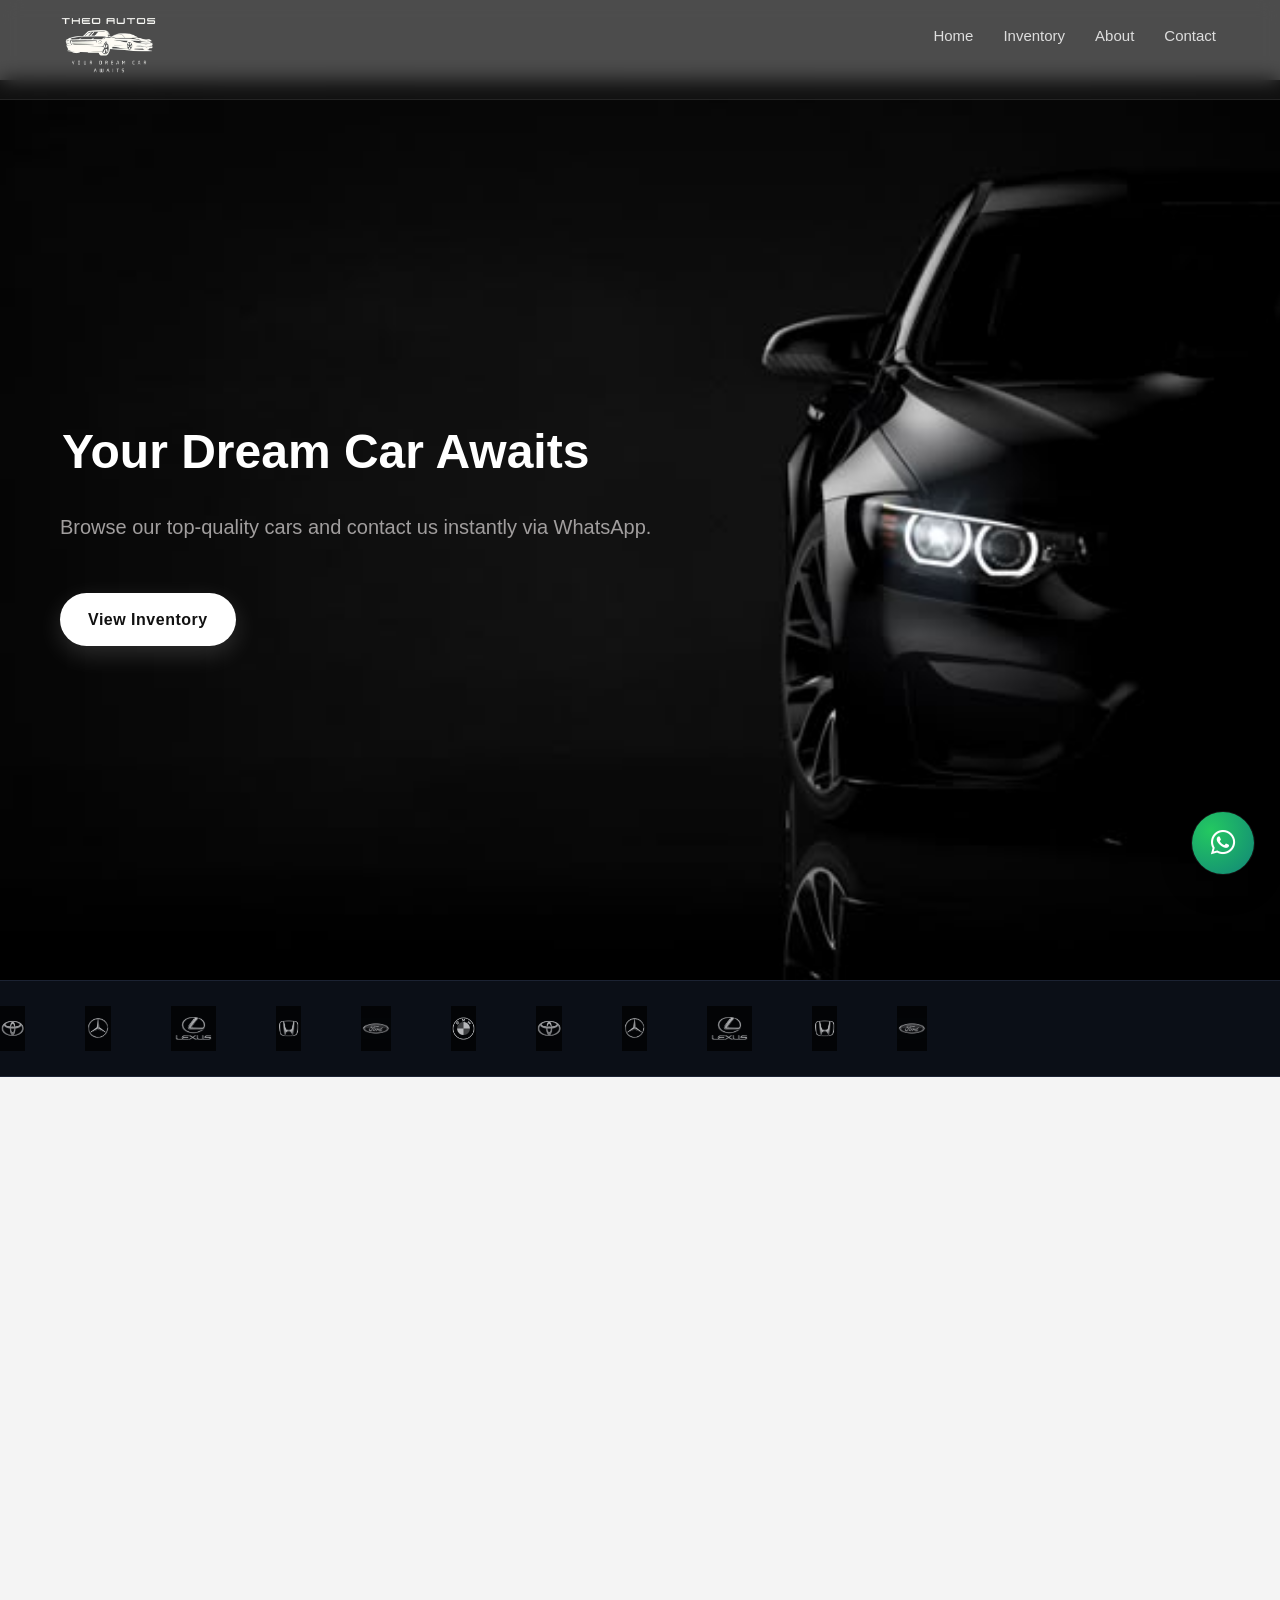
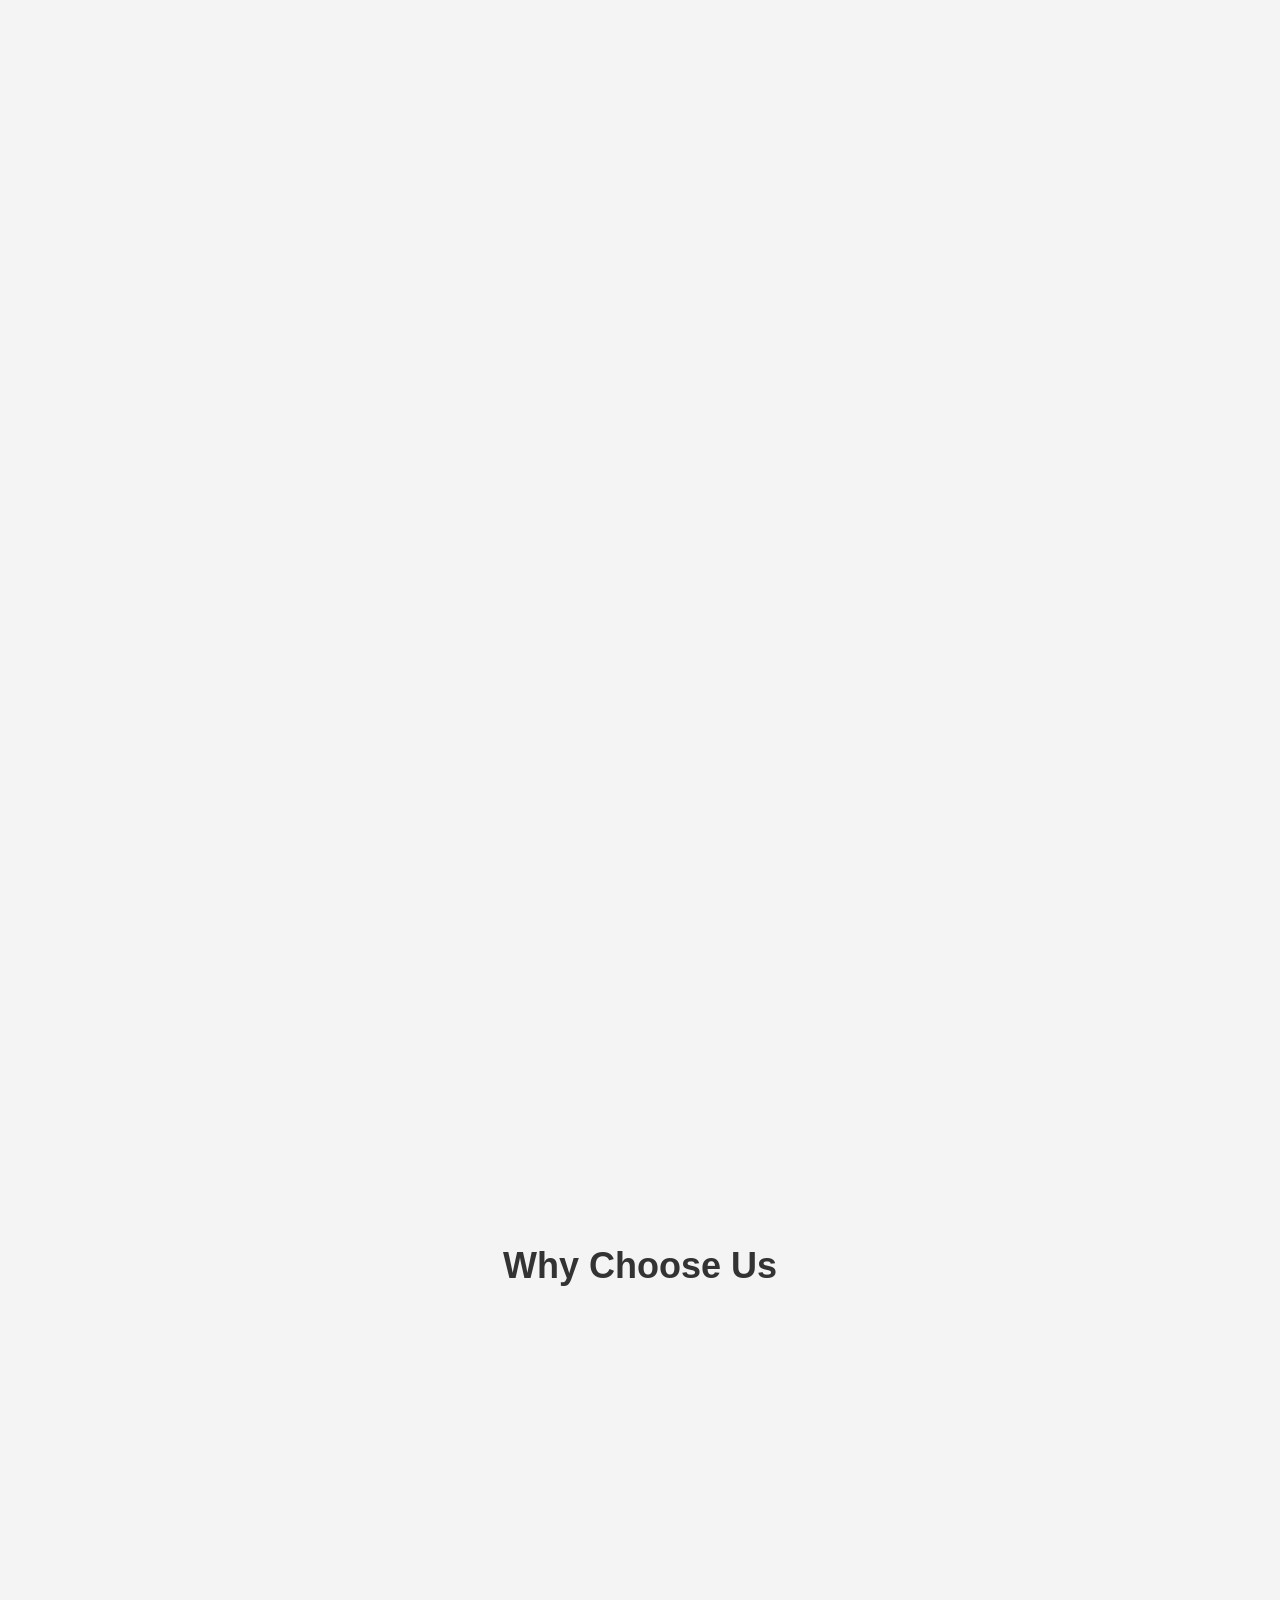
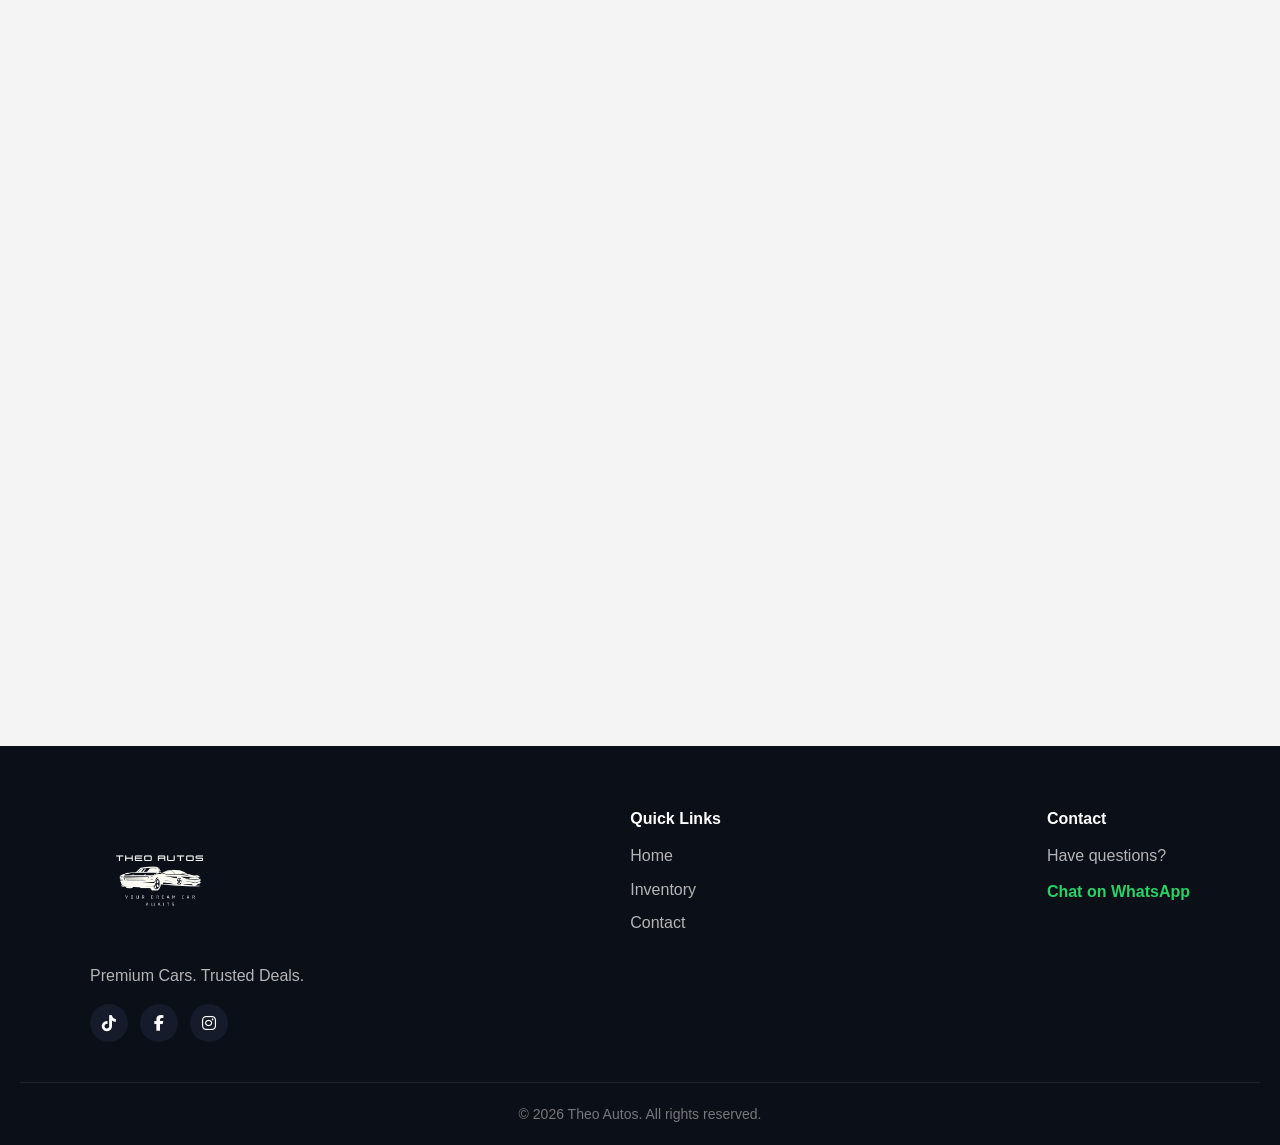
==== index.html @ 3143fc4c "Update index.html" ====
<!DOCTYPE html>
<html lang="en">
<head>
  <meta charset="UTF-8">
  <meta name="viewport" content="width=device-width, initial-scale=1.0">
  <title>Theo Autosn</title>
  <link rel="stylesheet" href="styles.css">
  <link rel="stylesheet" href="https://cdnjs.cloudflare.com/ajax/libs/font-awesome/6.5.0/css/all.min.css">
</head>
<body>

  <!-- HEADER / NAV -->
  <header>
  <div class="container-header">
    <h1><img src="images/logo.png" alt="">
    </h1>
    <nav>
      <ul class="nav-links">
        <li><a href="#hero">Home</a></li>
        <li><a href="#inventory">Inventory</a></li>
        <li><a href="#about">About</a></li>
        <li><a href="#contact">Contact</a></li>
      </ul>
      <div class="hamburger" onclick="toggleMenu()">
        <span></span>
        <span></span>
        <span></span>
      </div>
    </nav>
  </div>
</header>

  <!-- HERO -->
  <section id="hero" class="hero">
    <div class="hero-content">
      <h2>Your Dream Car Awaits</h2>
      <p>Browse our top-quality cars and contact us instantly via WhatsApp.</p>
      <a href="#inventory" class="btn-primary">View Inventory</a>
    </div>
  </section>
  <!-- CAR BRANDS SCROLL -->
<div class="brand-marquee">

  <div class="brand-track">

    <img src="images/toyota.png" alt="Toyota">
    <img src="images/mercedes.png" alt="Mercedes">
    <img src="images/lexus.png" alt="Lexus">
    <img src="images/honda.png" alt="Honda">
    <img src="images/ford.png" alt="Ford">
    <img src="images/bmw.png" alt="Bmw">

    <!-- duplicate for seamless loop -->
    <img src="images/toyota.png" alt="Toyota">
    <img src="images/mercedes.png" alt="Mercedes">
    <img src="images/lexus.png" alt="Lexus">
    <img src="images/honda.png" alt="Honda">
    <img src="images/ford.png" alt="Ford">

  </div>

</div>

 <section id="how-it-works" class="reveal">
  <div class="how-wrapper">
    <h2>How It Works</h2>
    <p class="subtitle">Simple. Fast. Transparent.</p>

    <div class="steps reveal">

      <div class="step">
        <div class="step-icon">
          <i class="fas fa-car"></i>
        </div>

        <div class="step-content">
          <span class="step-number">01</span>
          <h3>Browse Cars</h3>
          <p>Explore our curated selection of verified vehicles.</p>
        </div>
      </div>

      <div class="step">
        <div class="step-icon">
          <i class="fas fa-sliders-h"></i>
        </div>

        <div class="step-content">
          <span class="step-number">02</span>
          <h3>Choose Your Car</h3>
          <p>Filter by price and find the perfect match for you.</p>
        </div>
      </div>

      <div class="step">
        <div class="step-icon">
          <i class="fas fa-comments"></i>
        </div>

        <div class="step-content">
          <span class="step-number">03</span>
          <h3>Contact Instantly</h3>
          <p>Reach out directly via WhatsApp and secure your deal.</p>
        </div>
      </div>

    </div>
  </div>
</section>

  <!-- INVENTORY / CAR LIST -->
 <section id="inventory" class="reveal">

  <h2 class="filter-title">Available Vehicles</h2>

  <!-- CONTROL PANEL (SEARCH + FILTER TOGETHER) -->
 <div class="control-bar">

  <!-- SEARCH -->
  <div class="control-item search">
    <i class="fa-solid fa-magnifying-glass"></i>

    <input 
      type="text" 
      id="searchInput" 
      placeholder="Search brand or mode"
      oninput="searchCars()"
    />

    <button onclick="searchCars()">Search</button>
  </div>

  <!-- PRICE FILTER -->
  <div class="control-item filter">
    <input type="number" id="min" placeholder="Min Price">
    <input type="number" id="max" placeholder="Max Price">

    <button onclick="filterCars()">Filter</button>
  </div>

</div>

  <div id="results"></div>

  <div class="container" id="cars"></div>

</section>

  <section id="booking" class="reveal">
  <h2>Book A Car</h2>

  <form id="booking-form">
    <input type="text" id="name" placeholder="Your Name" required>
    <input type="tel" id="phone" placeholder="Phone Number" required>

    <textarea id="message" placeholder="Extra Message (optional)"></textarea>

    <button type="submit">Send via WhatsApp</button>
  </form>
</section>

  <section id="testimonials" class="reveal">
  <h2>What Our Customers Say</h2>
  <div class="testimonial-container">
    <div class="testimonial reveal">
      <img src="images/man.jfif.png" alt="John Doe" class="testimonial-img">
      <h4>John Doe</h4>
      <p class="review">Amazing service! Bought my dream car here and the process was smooth.</p>
      <p class="stars">⭐⭐⭐⭐⭐</p>
    </div>

    <div class="testimonial">
      <img src="images/man.png" alt="Jane Smith" class="testimonial-img">
      <h4>Jane Smith</h4>
      <p class="review">Highly recommended! Friendly staff and great prices.</p>
      <p class="stars">⭐⭐⭐⭐⭐</p>
    </div>

    <div class="testimonial">
      <img src="images/person3.jpg" alt="Mike Johnson" class="testimonial-img">
      <h4>Mike Johnson</h4>
      <p class="review">The team helped me find exactly what I wanted. Excellent experience!</p>
      <p class="stars">⭐⭐⭐⭐⭐</p>
    </div>
  </div>
</section>

<section id="faq" class="faq-section reveal" >

  <div class="faq-header">
    <h2>Frequently Asked Questions</h2>
    <p>Everything you need to know before buying your car</p>
  </div>

  <div class="faq-container reveal">

    <div class="faq-item">
      <button class="faq-question">
        Are your cars fully inspected before sale?
        <span>+</span>
      </button>
      <div class="faq-answer">
        Yes. Every vehicle goes through a full mechanical and safety inspection before being listed for sale.
      </div>
    </div>

    <div class="faq-item">
      <button class="faq-question">
        Do you offer payment plans or financing?
        <span>+</span>
      </button>
      <div class="faq-answer">
        Yes, flexible payment options are available depending on the vehicle and buyer eligibility.
      </div>
    </div>

    <div class="faq-item">
      <button class="faq-question">
        Can I inspect or test drive a car before buying?
        <span>+</span>
      </button>
      <div class="faq-answer">
        Absolutely. We encourage in-person inspection and test drives before any purchase decision.
      </div>
    </div>

    <div class="faq-item">
      <button class="faq-question">
        Do you handle paperwork and registration?
        <span>+</span>
      </button>
      <div class="faq-answer">
        Yes, we assist with full documentation, ownership transfer, and registration processes.
      </div>
    </div>

    <div class="faq-item">
      <button class="faq-question">
        How do I reserve a car?
        <span>+</span>
      </button>
      <div class="faq-answer">
        You can reserve a vehicle by contacting us directly via WhatsApp or visiting the showroom.
      </div>
    </div>

  </div>

</section>

<section id="about" class="about reveal">
  <div class="about-container">

    <!-- MEDIA -->
    <div class="about-media">
      <video controls poster="images/dealership-cover.jpg">
        <source src="https://res.cloudinary.com/du6e7pzwg/video/upload/v1776125613/WhatsApp_Video_2026-04-13_at_5.06.04_PM_i68llm.mp4" type="video/mp4">
      </video>
    </div>

    <!-- CONTENT -->
    <div class="about-content">
      <h2>About Our Dealership</h2>

      <p>
        We specialize in providing high-quality, verified vehicles at competitive prices. Every car in our inventory is carefully inspected for performance, reliability, and value.
      </p>

      <p>
        Our goal is simple — connect you with your ideal car quickly and transparently, with direct communication via WhatsApp for a smooth buying experience.
      </p>

      <a href="#inventory" class="btn-primary2">Browse Cars</a>
    </div>

  </div>
</section>

  <!-- ABOUT / FEATURES -->
  <section>
  <h2>Why Choose Us</h2>

  <div class="features reveal">

    <div class="feature">
      <img src="images/top quality car.png" alt="Top Quality Cars">
      <h3>Top Quality Cars</h3>
      <p>We provide well-maintained, certified vehicles ready to drive.</p>
    </div>

    <div class="feature">
      <img src="images/easy to contact.png" alt="Easy Contact via WhatsApp">
      <h3>Easy Contact</h3>
      <p>Instantly contact us through WhatsApp to book or inquire.</p>
    </div>

    <div class="feature">
      <img src="images/trusted service.png" alt="Trusted Car Dealer">
      <h3>Trusted Dealer</h3>
      <p>Our reputation speaks for itself—hundreds of happy customers.</p>
    </div>

  </div>
</section>

<!-- LOCATION -->
<section id="location" class="location-section reveal">

  <div class="location-header">
    <h2>Our Location</h2>
    <p>Visit our showroom or connect with us online</p>
  </div>

  <div class="location-grid">

    <!-- TEXT INFO -->
    <div class="location-info">
      <h3>Theo Autos Showroom</h3>
      <p>We are open for inspections, test drives, and direct deals.</p>

      <div class="location-details">
        <p><strong>Address:</strong> Your full business address here</p>
        <p><strong>Hours:</strong> Mon - Sat (9am - 6pm)</p>
        <p><strong>Phone:</strong> +1 704 261 5400</p>
      </div>

      <a href="https://wa.me/17042615400" target="_blank" class="location-btn">
        Message on WhatsApp
      </a>
    </div>

    <!-- MAP -->
    <div class="location-map">
      <iframe 
        src="https://www.google.com/maps/embed?pb=!1m18!1m12!1m3!1d..."
        loading="lazy"
        referrerpolicy="no-referrer-when-downgrade">
      </iframe>
    </div>

  </div>

</section>

  <!-- FOOTER -->
<footer id="contact">
  <div class="footer-container">

    <!-- LEFT -->
    <div class="footer-brand">
      <img src="images/logo.png" alt="Theo Autos Logo">
      <p class="tagline">Premium Cars. Trusted Deals.</p>

      <div class="socials">
        <a href="https://www.tiktok.com/@theo_autos_" target="_blank"><i class="fab fa-tiktok"></i></a>
        <a href="#" target="_blank"><i class="fab fa-facebook-f"></i></a>
        <a href="#" target="_blank"><i class="fab fa-instagram"></i></a>
      </div>
    </div>

    <!-- CENTER -->
    <div class="footer-links">
      <h4>Quick Links</h4>
      <a href="#">Home</a>
      <a href="#cars">Inventory</a>
      <a href="#contact">Contact</a>
    </div>

    <!-- RIGHT -->
    <div class="footer-contact">
      <h4>Contact</h4>
      <p>Have questions?</p>
      <a href="https://wa.me/17042615400" target="_blank">Chat on WhatsApp</a>
    </div>

  </div>

  <div class="footer-bottom">
    <p>© 2026 Theo Autos. All rights reserved.</p>
  </div>
</footer>
<a href="https://wa.me/17042615400" target="_blank" class="floating-whatsapp">
  <span class="wa-bg"></span>
  <i class="fa-brands fa-whatsapp"></i>
</a>
</body>
<div id="car-modal">
  <div class="modal-content">

    <span class="close-btn">&times;</span>
      <div class="modal-body">
        
    
    <div class="image-wrapper">
  <button class="arrow left">&#10094;</button>
  <img id="main-image" />
  <button class="arrow right">&#10095;</button>
</div>

    <div class="modal-info">
      <h2 id="modal-title"></h2>

      <p id="modal-price" class="price"></p>
     
      <div class="details">
        <p id="modal-downpayment"></p>
        <p id="modal-year"></p>
        <p id="modal-mileage">Mileage: 45,000 km</p>
        <p id="modal-fuel">Fuel: Petrol</p>
        <p id="modal-transmission">Transmission: Automatic</p>
      </div>

      <button id="whatsapp-btn">Contact Dealer</button>
    </div>

    
   </div>
  </div>
</div>
<script src="https://www.gstatic.com/firebasejs/10.12.2/firebase-app-compat.js"></script>
<script src="https://www.gstatic.com/firebasejs/10.12.2/firebase-firestore-compat.js"></script>
<script src="https://www.gstatic.com/firebasejs/10.12.2/firebase-auth-compat.js"></script>
<script src="https://www.gstatic.com/firebasejs/10.12.2/firebase-storage-compat.js"></script>

  <script src="script.js"></script>
</html>
---- styles.css ----
/* RESET */
* {
  margin: 0;
  padding: 0;
  box-sizing: border-box;
}

/* BODY */
body {
  font-family: Arial, sans-serif;
  line-height: 1.6;
  background: #f4f4f4;
  color: #333;
  padding-top: 80px;
}

html {
  overflow-x: hidden;
}

/* HEADER */
/* HEADER (FIXED + PREMIUM + RELIABLE) */
header {
  position: fixed; /* switch from sticky → reliable */
  top: 0;
  left: 0;
  width: 100%;
  z-index: 9999;
  height: 100px;
  padding: 15px 0;

  background: rgba(20, 20, 20, 0.75);
  backdrop-filter: blur(10px);
  -webkit-backdrop-filter: blur(10px);

  border-bottom: 1px solid rgba(255,255,255,0.08);
  transition: all 0.3s ease;
}

/* CONTAINER */
.container-header {
  width: 90%;
  margin: auto;
  display: flex;
  justify-content: space-between;
  align-items: center;
}

/* LOGO */
header h1 img {
  width: 150px;
 margin-top:-50px;
 margin-left: -30px;
}

/* NAV LINKS */
header nav ul {
  list-style: none;
  display: flex;
  gap: 30px;
  margin-top: -50px;
}

/* LINK STYLE */
header nav ul li a {
  position: relative;
  color: #ddd;
  text-decoration: none;
  font-weight: 500;
  font-size: 15px;
  transition: color 0.3s ease;
  
}

/* HOVER UNDERLINE EFFECT */
header nav ul li a::after {
  content: "";
  position: absolute;
  width: 0%;
  height: 2px;
  bottom: -5px;
  left: 0;
  background: #ff6600;
  transition: width 0.3s ease;
}

header nav ul li a:hover {
  color: #fff;
}

header nav ul li a:hover::after {
  width: 100%;
}

/* HAMBURGER */
.hamburger {
  display: none;
  flex-direction: column;
  cursor: pointer;
  gap: 5px;
}

.hamburger span {
  height: 3px;
  width: 25px;
  background: #fff;
  border-radius: 2px;
  transition: all 0.3s ease;
}

/* MOBILE */
@media screen and (max-width: 759px) {
  header nav ul {
    position: fixed;
    top: 0;
    right: -100%;
    width: 70%;
    height: 100vh;
    background: rgba(20,20,20,0.95);

    display: flex;
    flex-direction: column;
    align-items: center;
    justify-content: center;

    transition: right 0.3s ease;
  }


  header nav ul.active {
    right: 0;
  }

  .hamburger {
    display: flex;
    position: absolute;
    right: 20px;
    margin-top: -50px;
  }
}/* HERO */
#hero {
  background:url(images/herobg.png);
   background-position: center;
  background-size: cover;
  background-repeat: no-repeat;

  overflow: hidden;
  width: 100%;
  min-height: 100vh; /* full viewport height */
  display: flex;
  align-items: center; /* vertically center content */
  justify-content: left; /* horizontally center content */
  text-align: left;
  margin: 0; /* remove any default margin */
  padding: 0; /* remove padding */
  box-sizing: border-box;
}

#hero h2 {
  font-size: 48px;
  margin-bottom: 20px;
  color: #fff;
  
}

#hero p {
  font-size: 20px;
  margin-bottom: 30px;
    color: #a19e9e;
    margin-left: 60px;
    
}

.btn-primary {
  display: inline-block;
  background: #fff;
  color: #111;

  padding: 14px 28px;
  border-radius: 50px;

  text-decoration: none;
  font-weight: 600;
  font-size: 16px;
  letter-spacing: 0.5px;
    margin-left: 60px;
    margin-top: 20px;
  border: none;
  cursor: pointer;

  transition: all 0.3s ease;
  box-shadow: 0 8px 25px rgba(255,255,255,0.15);
}
.btn-primary:hover {
  background: #f1f1f1;
  transform: translateY(-3px);
  box-shadow: 0 12px 30px rgba(203, 202, 202, 0.811);
}


/* HERO MOBILE */
@media screen and (max-width: 759px) {
    
     #hero {
    min-height: 75vh; /* not full screen */
    height: auto;

    padding: 80px 20px 40px; /* breathing space */
    
    align-items: center;
    justify-content: center;
    text-align: center;
  }

    #hero h2 {
        font-size: 32px;
    }

    #hero p {
        font-size: 16px;
        margin-left: 0px;
    }

    .btn-primary {
        padding: 10px 20px;
        font-size: 16px;
        margin: 0;
    }
}

/* INITIAL STATE */
#hero h2,
#hero p,
.btn-primary {
  opacity: 0;
  transform: translateY(40px);
}

/* ANIMATIONS */
#hero h2 {
  animation: fadeUp 0.8s ease forwards;
}

#hero p {
  animation: fadeUp 0.8s ease forwards;
  animation-delay: 0.3s;
}

.btn-primary {
  animation: fadeUp 0.8s ease forwards;
  animation-delay: 0.6s;
}

/* KEYFRAME */
@keyframes fadeUp {
  to {
    opacity: 1;
    transform: translateY(0);
  }
}

#hero {
  animation: heroZoom 12s ease-in-out infinite alternate;
}

/* BRAND MARQUEE WRAPPER */
.brand-marquee {
  width: 100%;
  overflow: hidden;
  background: #0b0f17;
  padding: 25px 0;
  border-top: 1px solid #1c2333;
  border-bottom: 1px solid #1c2333;
}

/* MOVING TRACK */
.brand-track {
  display: flex;
  align-items: center;
  gap: 60px;
  width: max-content;
  animation: scrollBrands 18s linear infinite;
}

/* LOGOS */
.brand-track img {
  height: 45px;
  opacity: 0.7;
  filter: grayscale(100%);
  transition: 0.3s ease;
}

.brand-track img:hover {
  opacity: 1;
  filter: grayscale(0%);
  transform: scale(1.1);
}

/* ANIMATION */
@keyframes scrollBrands {
  0% {
    transform: translateX(0);
  }
  100% {
    transform: translateX(-50%);
  }
}

/* MOBILE */
@media (max-width: 768px) {
  .brand-track {
    gap: 40px;
    animation-duration: 12s;
  }

  .brand-track img {
    height: 35px;
  }
}

/* SECTIONS */
section {
  padding: 60px 20px;
  width: 90%;
  margin: auto;
}

section h2 {
  text-align: center;
  margin-bottom: 40px;
  font-size: 36px;
}

/* HOW IT WORKS */

#how-it-works {

  color: #000000;
  padding: 100px 0;
  text-align: center;
}

.how-wrapper {
  width: 90%;
  margin: auto;
}

#how-it-works h2 {
  font-size: 36px;
  margin-bottom: 10px;
}

.subtitle {
  color: #696969;
  margin-bottom: 50px;
  font-size: 16px;
}

.steps {
  display: flex;
  justify-content: center;
  gap: 30px;
  flex-wrap: wrap;
}

.step {
  background: #09d0a5;
  padding: 30px 20px;
  border-radius: 12px;
  width: 260px;

  border: 1px solid rgba(255,255,255,0.05);
  transition: all 0.3s ease;
}

.step:hover {
  transform: translateY(-8px);
  box-shadow: 0 15px 30px rgba(0,0,0,0.6);
}

.step-number {
  font-size: 22px;
  font-weight: bold;
  color: #000000;

  margin-bottom: 15px;
  background: #fff;
  padding: 10px 16px;
  border-radius: 50px;
  display: inline-block;
  opacity: 1;
}

.step h3 {
  font-size: 18px;
  margin-bottom: 10px;
  color: #fff;
  opacity: 50;
}

.step p {
  font-size: 14px;
  color: #f4f1f1;
}
/* ICON */
.step-icon {
  width: 80px;
  height: 0px;

  display: flex;
  align-items: center;
  justify-content: center;

  border-radius: 50%;
  background: rgba(255,255,255,0.05);

  margin-bottom: 20px;

  font-size: 22px;
  color: #fff;

  border: 1px solid rgba(255,255,255,0.08);
  transition: all 0.3s ease;
}

@media screen and (max-width: 759px) {
  .steps {
    flex-direction: column;
    align-items: center;
  }

  .step {
    width: 90%;
  }
}

.steps::before {
  content: "";
  position: absolute;
  top: 50%;
  left: 10%;
  right: 10%;
  height: 1px;
  background: rgba(255,255,255,0.05);
  z-index: 0;
}
/* INVENTORY */
#inventory {
  padding: 60px 20px;
}

/* TITLE */
.filter-title {
  text-align: center;
  margin-bottom: 25px;
  font-size: 28px;
  color: #090909;
}

/* CONTROL WRAPPER */
.control-bar {
  display: flex;
  justify-content: space-between;
  align-items: center;
  gap: 15px;

  flex-wrap: wrap; /* 🔥 THIS is the missing piece */

  max-width: 950px;
  margin: 0 auto 40px;

  background: linear-gradient(145deg, #494848, #343434);
  border: 1px solid #1c2333;
  border-radius: 16px;

  padding: 12px;
  box-shadow: 0 15px 40px rgba(0,0,0,0.35);
}

/* shared control block */
.control-item {
  display: flex;
  align-items: center;
  gap: 10px;
  flex: 1;
  min-width: 0;
}

/* SEARCH SECTION */
.control-item.search {
  flex: 2;
  padding-right: 10px;
  border-right: 1px solid #1c2333;
}

.control-item.search i {
  color: #fffdfd;
  font-size: 16px;
}

/* INPUTS */
.control-item input {
  flex: 1;
  background: transparent;
  border: none;
  outline: none;
  color: #fff;
  padding: 10px;
}

/* BUTTONS */
.control-item button {
  background: #00b792;
  border: none;
  color: #fff;
  padding: 10px 14px;
  border-radius: 10px;
  cursor: pointer;
  font-weight: bold;
  transition: 0.3s ease;
}

.control-item button:hover {
  transform: translateY(-2px);
  background: #ffffff;
  color: #000;
}

/* FILTER SECTION */
.control-item.filter {
  justify-content: flex-end;
  flex-wrap: wrap;
  gap: 10px;
}

.control-item.filter input{
  flex: 1 1 120px;
}

.control-item.filter input{
  flex: 1 1 100%;
}
/* FOCUS STATE (premium touch) */
.control-bar:focus-within {
  box-shadow: 0 0 0 3px rgba(37, 211, 102, 0.15),
              0 15px 40px rgba(0,0,0,0.35);
  border-color: #25d366;
}

/* MOBILE */
@media (max-width: 768px) {
  .control-bar {
    flex-direction: column;
    align-items: stretch;
  }

  .control-item.search {
    flex-direction: column; /* 🔥 STACK elements */
    align-items: stretch;
    gap: 10px;

    border-right: none;
    border-bottom: 1px solid #1c2333;
    padding-bottom: 10px;
  }

  .control-item.search input {
    width: 100%;
  }

  .control-item.search button {
    width: 100%; /* 🔥 stops overflow completely */
  }

  .control-item.filter {
    justify-content: stretch;
  }

  .control-item.filter input {
    width: 100%;
  }
}

.container {
  display: flex;
  flex-wrap: wrap;
  gap: 20px;
  justify-content: center;
}

#cars {
  display: grid;
  grid-template-columns: repeat(auto-fit, minmax(280px, 1fr));
  gap: 30px;
  padding: 40px 20px;
}

.car {
  background: rgba(255, 255, 255, 0.05);
  border-radius: 16px;
  overflow: hidden;
  backdrop-filter: blur(10px);
  border: 1px solid rgba(255,255,255,0.1);
  transition: all 0.4s ease;
  cursor: pointer;
  position: relative;
}

.car:hover {
  transform: translateY(-10px) scale(1.02);
  box-shadow: 0 20px 40px rgba(0,0,0,0.4);
}

.car img {
  width: 100%;
  height: 200px;
  object-fit: cover;
  transition: transform 0.4s ease;
}

.car:hover img {
  transform: scale(1.1);
}

.car-content {
  padding: 20px;
}

.car h3 {
  font-size: 1.2em;
  margin-bottom: 5px;
  color: #fa0404;
}

.car p {
  margin: 5px 0;
  color: #000000;
  font-size: 0.9em;
}

.car .price {
  margin-top: 10px;
  font-size: 1.3em;
  font-weight: bold;
  color: #07ffcd;
}

.car::after {
  content: "View Details";
  position: absolute;
  bottom: 15px;
  right: 20px;
  font-size: 0.8em;
  color: #00b792;
  opacity: 1;
  transition: 0.3s;
}

.car:hover::after {
  opacity: 1;
}
@media screen and (max-width: 759px) {
    .container {
        flex-direction: column;
        align-items: center;
    }

    .car {
        width: 90%;
    }

    .car img {
        width: 100%;
        height: auto;
    }

    .filters input {
        width: 80px;
        margin-bottom: 10px;
    }

    .filters button {
        width: 100%;
        margin-top: 10px;
    }
}

/* FEATURES */
#about {
  padding: 60px 20px;
  text-align: center;
  background: #f8f9fb;
}

#about h2 {
  font-size: 2rem;
  margin-bottom: 40px;
}

.features {
  display: flex;
  flex-wrap: wrap;
  justify-content: center;
  gap: 25px;
}

.feature {
  background: #fff;
  width: 280px;
  border-radius: 12px;
  overflow: hidden;
  border: 1px solid #e5e5e5;
  box-shadow: 0 6px 18px rgba(0,0,0,0.06);
  transition: transform 0.2s ease;
}

.feature:hover {
  transform: translateY(-5px);
}

.feature img {
  width: 100%;
  height: 180px;
  object-fit: cover;
}

.feature h3 {
  margin: 15px 0 10px;
  font-size: 1.2rem;
}

.feature p {
  padding: 0 15px 20px;
  font-size: 0.95rem;
  color: #555;
}

@media screen and (max-width: 759px) {
  .features {
    flex-direction: column;
    align-items: center;
  }

  .feature {
    width: 90%;
  }
}
/* FOOTER */
footer {
  background: #0b0f17;
  color: #ffffff;
  padding: 60px 20px 20px;
  font-family: Arial, sans-serif;
}

.footer-container {
  display: flex;
  justify-content: space-between;
  gap: 40px;
  max-width: 1100px;
  margin: auto;
  flex-wrap: wrap;
}

/* BRAND */
.footer-brand img {
  width: 140px;
  margin-bottom: 10px;
}

.footer-brand .tagline {
  color: #b5b5b5;
  margin-bottom: 15px;
}

/* SOCIALS */
.socials {
  display: flex;
  gap: 12px;
  margin-top: 10px;
}

.socials a {
  width: 38px;
  height: 38px;
  display: flex;
  align-items: center;
  justify-content: center;
  border-radius: 50%;
  background: #151b2a;
  color: #ffffff;
  transition: 0.3s ease;
  text-decoration: none;
}

.socials a:hover {
  background: #ffffff;
  color: #0b0f17;
  transform: translateY(-3px);
}

/* LINKS */
.footer-links h4,
.footer-contact h4 {
  margin-bottom: 12px;
  font-size: 16px;
  color: #ffffff;
}

.footer-links a {
  display: block;
  margin-bottom: 8px;
  color: #b5b5b5;
  text-decoration: none;
  transition: 0.3s;
}

.footer-links a:hover {
  color: #ffffff;
  padding-left: 5px;
}

/* CONTACT */
.footer-contact p {
  color: #b5b5b5;
}

.footer-contact a {
  display: inline-block;
  margin-top: 10px;
  color: #25d366;
  text-decoration: none;
  font-weight: bold;
}

/* BOTTOM */
.footer-bottom {
  text-align: center;
  margin-top: 40px;
  padding-top: 20px;
  border-top: 1px solid #1c2333;
  color: #777;
  font-size: 14px;
}

/* RESPONSIVE */
@media (max-width: 768px) {
  .footer-container {
    flex-direction: column;
    text-align: center;
  }

  .socials {
    justify-content: center;
  }
}

.location-section {
  padding: 80px 20px;
  background: #f5f6f7;
  color: #141414;
}

.location-header {
  text-align: center;
  margin-bottom: 40px;
}

.location-header h2 {
  font-size: 32px;
  margin-bottom: 10px;
}

.location-header p {
  color: #2d2d2d;
}

.location-grid {
  display: grid;
  grid-template-columns: 1fr 1fr;
  gap: 40px;
  max-width: 1100px;
  margin: auto;
  align-items: center;
}

/* INFO BOX */
.location-info h3 {
  font-size: 22px;
  margin-bottom: 10px;
}

.location-details p {
  color: #b5b5b5;
  margin: 8px 0;
}

.location-btn {
  display: inline-block;
  margin-top: 20px;
  padding: 12px 18px;
  background: #25d366;
  color: #fff;
  text-decoration: none;
  border-radius: 8px;
  font-weight: bold;
  transition: 0.3s ease;
}

.location-btn:hover {
  transform: translateY(-3px);
}

/* MAP */
.location-map {
  width: 100%;
  height: 350px;
  border-radius: 14px;
  overflow: hidden;
  border: 1px solid #1c2333;
  box-shadow: 0 10px 30px rgba(0,0,0,0.4);
}

.location-map iframe {
  width: 100%;
  height: 100%;
  border: 0;
}

/* MOBILE */
@media (max-width: 768px) {
  .location-grid {
    grid-template-columns: 1fr;
    text-align: center;
  }

  .location-btn {
    width: 100%;
  }

  .location-map {
    height: 250px;
  }
}

/* MODAL BACKDROP */
#car-modal {
  position: fixed;
  top: 0;
  left: 0;
  width: 100%;
  height: 100%;

  padding: 0px;              /* 🔥 prevents edge bleeding */

  background: rgba(0,0,0,0.8);
  display: none;
  justify-content: center;
  align-items: center;
  overflow-y: auto;
  z-index: 99999;
}

#car-modal.show {
  display: flex;
}

.modal-content {
  background: #111;
  color: #fff;
  border-radius: 12px;

  width: 100%;
  max-width: 900px;

  max-height: 90vh;          /* 🔥 NEVER exceed screen */
  display: flex;
  flex-direction: column;
  box-sizing: border-box;
  overflow-y: auto;          /* 🔥 SCROLL INSIDE MODAL */
  padding:20px;
  position: relative;
}
.modal-content img {
  width: 100%;
  
  max-height: 400px;         /* 🔥 LIMIT it */
  height: auto;
  object-fit: contain;
  border-radius: 8px;
}

.modal-info {
  padding: 20px 0 0 0;
  overflow-y: auto;
}

.modal-info h2 {
  margin-bottom: 5px;
}

body.no-scroll{
  overflow: hidden;
}

.modal-info .price {
  font-size: 1.4em;
  font-weight: bold;
  color: #00ffcc;
  margin-bottom: 15px;
}

.details {
  display: grid;
  grid-template-columns: repeat(2, 1fr);
  gap: 10px;
  font-size: 0.9em;
  color: #ccc;
  margin-bottom: 20px;
}

#whatsapp-btn {
  width: 100%;
  padding: 12px;
  background: #00ffcc;
  border: none;
  border-radius: 6px;
  font-weight: bold;
  cursor: pointer;
  transition: 0.3s;
}

#whatsapp-btn:hover {
  background: #00ccaa;
}

.close-btn {
  position: absolute;
  top: 10px;
  right: 15px;
  font-size: 25px;
  cursor: pointer;
  z-index: 1000;
}

@media screen and (min-width: 1024px) {
  .modal-body {
    display: flex;
    gap: 20px;
    align-items: stretch;
    
  }

  .modal-body img {
    width: 50%;
    height: auto;
    max-height: none;
    object-fit: contain;   /* full image */
    background: #000;      /* clean look */
  }

  .modal-info {
    width: 50%;
    padding: 20px;
    overflow-y: auto;      /* scroll only info if needed */
  }
}

@keyframes fadeIn {
  from { opacity: 0; transform: scale(0.95); }
  to { opacity: 1; transform: scale(1); }
}
/* MOBILE */
@media screen and (max-width: 759px) {
  .modal-body {
    flex-direction: column;
  }
  .modal-content{
    max-height: 95vh;
  }
}

@media screen and (min-width: 1024px) {

  /* LOCK IMAGE AREA */
  .image-wrapper {
    position: relative;
    width: 55%;
    height: 450px;
    overflow: hidden;
    border-radius: 12px;
  }

  .image-wrapper img {
    width: 100%;
    height: 100%;
    object-fit: cover;
  }

  /* FORCE ARROWS INSIDE IMAGE */
  .arrow {
    width: 45px;
    height: 45px;

    background: rgba(0,0,0,0.6);
    color: #fff;
    border: none;

    border-radius: 50%;
    display: flex;
    align-items: center;
    justify-content: center;

    cursor: pointer;
    transition: 0.3s;
  }

  .arrow.left {
    left: 15px;
  }

  .arrow.right {
    right: 15px;
  }

  .arrow:hover {
    background: rgba(0,0,0,0.9);
  }
}

.image-wrapper {
  position: relative;
  width: 100%;
  height: 100%;
}

.arrow {
  position: absolute;
  top: 50%;
  transform: translateY(-50%);
  
  background: rgba(0,0,0,0.3);
  color: #fff;
  border: none;
  
  font-size: 24px;
  padding: 10px 15px;
  cursor: pointer;
  
  border-radius: 50%;
  transition: 0.3s;
}

.arrow:hover {
  background: rgba(0,0,0,0.9);
}

.arrow.left {
  left: 10px;
}

.arrow.right {
  right: 10px;
}

#testimonials {
    padding: 60px 20px;
    background: #f9f9f9;
    text-align: center;
  }

  #testimonials h2 {
    font-size: 2em;
    margin-bottom: 40px;
  }

  .testimonial-container {
    display: flex;
    gap: 20px;
    flex-wrap: wrap;
    justify-content: center;
  }

  .testimonial {
    background: #fff;
    border-radius: 12px;
    padding: 25px;
    width: 300px;
    box-shadow: 0 5px 15px rgba(0,0,0,0.1);
    transition: transform 0.3s ease, box-shadow 0.3s ease;
  }

  .testimonial:hover {
    transform: translateY(-5px);
    box-shadow: 0 10px 20px rgba(0,0,0,0.2);
  }

  .testimonial-img {
    width: 80px;
    height: 80px;
    border-radius: 50%;
    object-fit: cover;
    margin-bottom: 15px;
  }

  .testimonial h4 {
    margin: 10px 0 5px;
    font-size: 1.2em;
    color: #333;
  }

  .testimonial .review {
    font-size: 0.95em;
    color: #555;
    margin-bottom: 10px;
  }

  .testimonial .stars {
    color: gold;
    font-size: 18px;
  }

  @media(max-width: 950px) {
    .testimonial-container {
      justify-content: center;
    }
  }

  @media(max-width: 650px) {
    .testimonial {
      width: 90%;
    }
  }
.about {
  padding: 90px 20px;
  background: #111;
  color: #fff;
}

/* layout */
.about-container {
  max-width: 1200px;
  margin: auto;

  display: flex;
  gap: 50px;
  align-items: center;
  justify-content: space-between;
}

/* media side */
.about-media {
  flex: 1;
}

.about-media video,
.about-media img {
  width: 100%;
  height: auto;
  border-radius: 16px;
  display: block;
  object-fit: cover;
  box-shadow: 0 10px 30px rgba(0,0,0,0.4);
}

/* content side */
.about-content {
  flex: 1;
}

.about-content h2 {
  font-size: 42px;
  margin-bottom: 20px;
  color: #070707;
}

.about-content p {
  color: #464545;
  margin-bottom: 18px;
  line-height: 1.7;
  font-size: 16px;
}

/* button */
.btn-primary2 {
  display: inline-block;
  background: #0a0a0a;
  color: #ffffff;

  padding: 14px 26px;
  border-radius: 50px;

  text-decoration: none;
  font-weight: 600;
  font-size: 15px;

  transition: all 0.3s ease;
  box-shadow: 0 8px 25px rgba(255,255,255,0.15);
}

.btn-primary2:hover {
  background: #eaeaea;
  transform: translateY(-3px);
  box-shadow: 0 12px 30px rgba(255,255,255,0.2);
}

@media screen and (max-width: 768px) {
  .about-container {
    flex-direction: column;
    gap: 30px;
    text-align: center;
  }

  .about-content h2 {
    font-size: 32px;
  }

  .about-content p {
    font-size: 15px;
  }

  .btn-primary2 {
    width: 100%;
    text-align: center;
  }
}

/*booking section*/
#booking {
  padding: 80px 20px;
 background: linear-gradient(145deg, #848282, #080808);
  color: #fff;
  text-align: center;
}

#booking h2 {
  font-size: 32px;
  margin-bottom: 30px;
  color: #fff;
}

/* FORM CONTAINER */
#booking-form {
  max-width: 500px;
  margin: auto;
  background: rgba(255,255,255,0.05);
  padding: 30px;
  border-radius: 16px;
  backdrop-filter: blur(10px);
  border: 1px solid rgba(255,255,255,0.08);
  box-shadow: 0 10px 30px rgba(0,0,0,0.4);

  display: flex;
  flex-direction: column;
  gap: 15px;
}

/* INPUTS */
#booking-form input,
#booking-form textarea {
  width: 100%;
  padding: 14px 15px;
  border-radius: 10px;
  border: 1px solid rgba(255,255,255,0.1);
  background: rgba(255,255,255,0.07);
  color: #fff;
  font-size: 15px;
  outline: none;
  transition: 0.3s ease;
}

#booking-form input::placeholder,
#booking-form textarea::placeholder {
  color: rgba(255,255,255,0.5);
}

#booking-form input:focus,
#booking-form textarea:focus {
  border-color: #00ffcc;
  box-shadow: 0 0 10px rgba(0,255,204,0.3);
}

/* TEXTAREA */
#booking-form textarea {
  min-height: 120px;
  resize: none;
}

/* BUTTON */
#booking-form button {
  padding: 14px;
  border: none;
  border-radius: 10px;
  background: linear-gradient(135deg, #00ffcc, #00b894);
  color: #000;
  font-weight: bold;
  cursor: pointer;
  transition: 0.3s ease;
  font-size: 16px;
}

#booking-form button:hover {
  transform: translateY(-2px);
  box-shadow: 0 10px 20px rgba(0,255,204,0.25);
}

/* MOBILE */
@media (max-width: 768px) {
  #booking-form {
    padding: 20px;
  }
}

.faq-section {
  background: #dcdcdc;
  color: #000000;
  padding: 80px 20px;
}

.faq-header {
  text-align: center;
  margin-bottom: 40px;
}

.faq-header h2 {
  font-size: 32px;
  margin-bottom: 10px;
}

.faq-header p {
  color: #1f201f;
}

/* container */
.faq-container {
  max-width: 900px;
  margin: auto;
}

/* item */
.faq-item {
   background: linear-gradient(145deg, #848282, #080808);
  border: 1px solid #1c2333;
  border-radius: 12px;
  margin-bottom: 15px;
  overflow: hidden;
  transition: 0.3s ease;
}

/* question */
.faq-question {
  width: 100%;
  padding: 18px 20px;
  background: none;
  border: none;
  color: #ffffff;
  text-align: left;
  font-size: 16px;
  cursor: pointer;
  display: flex;
  justify-content: space-between;
  align-items: center;
}

.faq-question span {
  font-size: 20px;
  color: #25d366;
  transition: 0.3s;
}

/* answer */
.faq-answer {
  max-height: 0;
  overflow: hidden;
  padding: 0 20px;
  color: #c1c0c0;
  transition: all 0.3s ease;
}

/* active state */
.faq-item.active .faq-answer {
  max-height: 200px;
  padding: 0 20px 18px;
}

.faq-item.active .faq-question span {
  transform: rotate(45deg);
}

/*floating whatsapp*/
/* WRAPPER */
.floating-whatsapp {
  position: fixed;
  right: 25px;
  bottom: 25px;

  width: 64px;
  height: 64px;

  display: flex;
  align-items: center;
  justify-content: center;

  border-radius: 50%;
  text-decoration: none;

  z-index: 9999;

  backdrop-filter: blur(10px);
  -webkit-backdrop-filter: blur(10px);

  border: 1px solid rgba(255,255,255,0.08);

  box-shadow:
    0 10px 30px rgba(0,0,0,0.4),
    inset 0 0 10px rgba(255,255,255,0.05);

  overflow: hidden;

  transition: all 0.35s ease;
}

/* INNER GLOW LAYER */
.floating-whatsapp .wa-bg {
  position: absolute;
  inset: 0;

  background: radial-gradient(circle at 30% 30%, #25d366, #128c7e);

  opacity: 0.95;
  transition: 0.4s ease;
}

/* ICON */
.floating-whatsapp i {
  position: relative;
  color: #fff;
  font-size: 28px;
  z-index: 2;
}

/* HOVER EFFECT */
.floating-whatsapp:hover {
  transform: translateY(-6px) scale(1.08);

  box-shadow:
    0 20px 50px rgba(0,0,0,0.5),
    0 0 25px rgba(37, 211, 102, 0.4);
}

/* HOVER GLOW SHIFT */
.floating-whatsapp:hover .wa-bg {
  background: radial-gradient(circle at 70% 70%, #25d366, #0f6d5e);
}

/* SUBTLE BREATHING EFFECT (NOT CHEAP PULSE) */
.floating-whatsapp {
  animation: breathe 4s ease-in-out infinite;
}

@keyframes breathe {
  0%, 100% {
    transform: scale(1);
  }
  50% {
    transform: scale(1.04);
  }
}

/* MOBILE */
@media (max-width: 768px) {
  .floating-whatsapp {
    width: 58px;
    height: 58px;
    right: 15px;
    bottom: 15px;
  }

  .floating-whatsapp i {
    font-size: 24px;
  }
}

/* BASE STATE (hidden before scroll) */
.reveal {
  opacity: 0;
  transform: translateY(60px);
  transition: all 0.8s ease;
}

/* WHEN VISIBLE */
.reveal.active {
  opacity: 1;
  transform: translateY(0);
}

/* OPTIONAL: STAGGER EFFECT FOR CARDS */
.reveal:nth-child(1) { transition-delay: 0.1s; }
.reveal:nth-child(2) { transition-delay: 0.2s; }
.reveal:nth-child(3) { transition-delay: 0.3s; }
.reveal:nth-child(4) { transition-delay: 0.4s; }
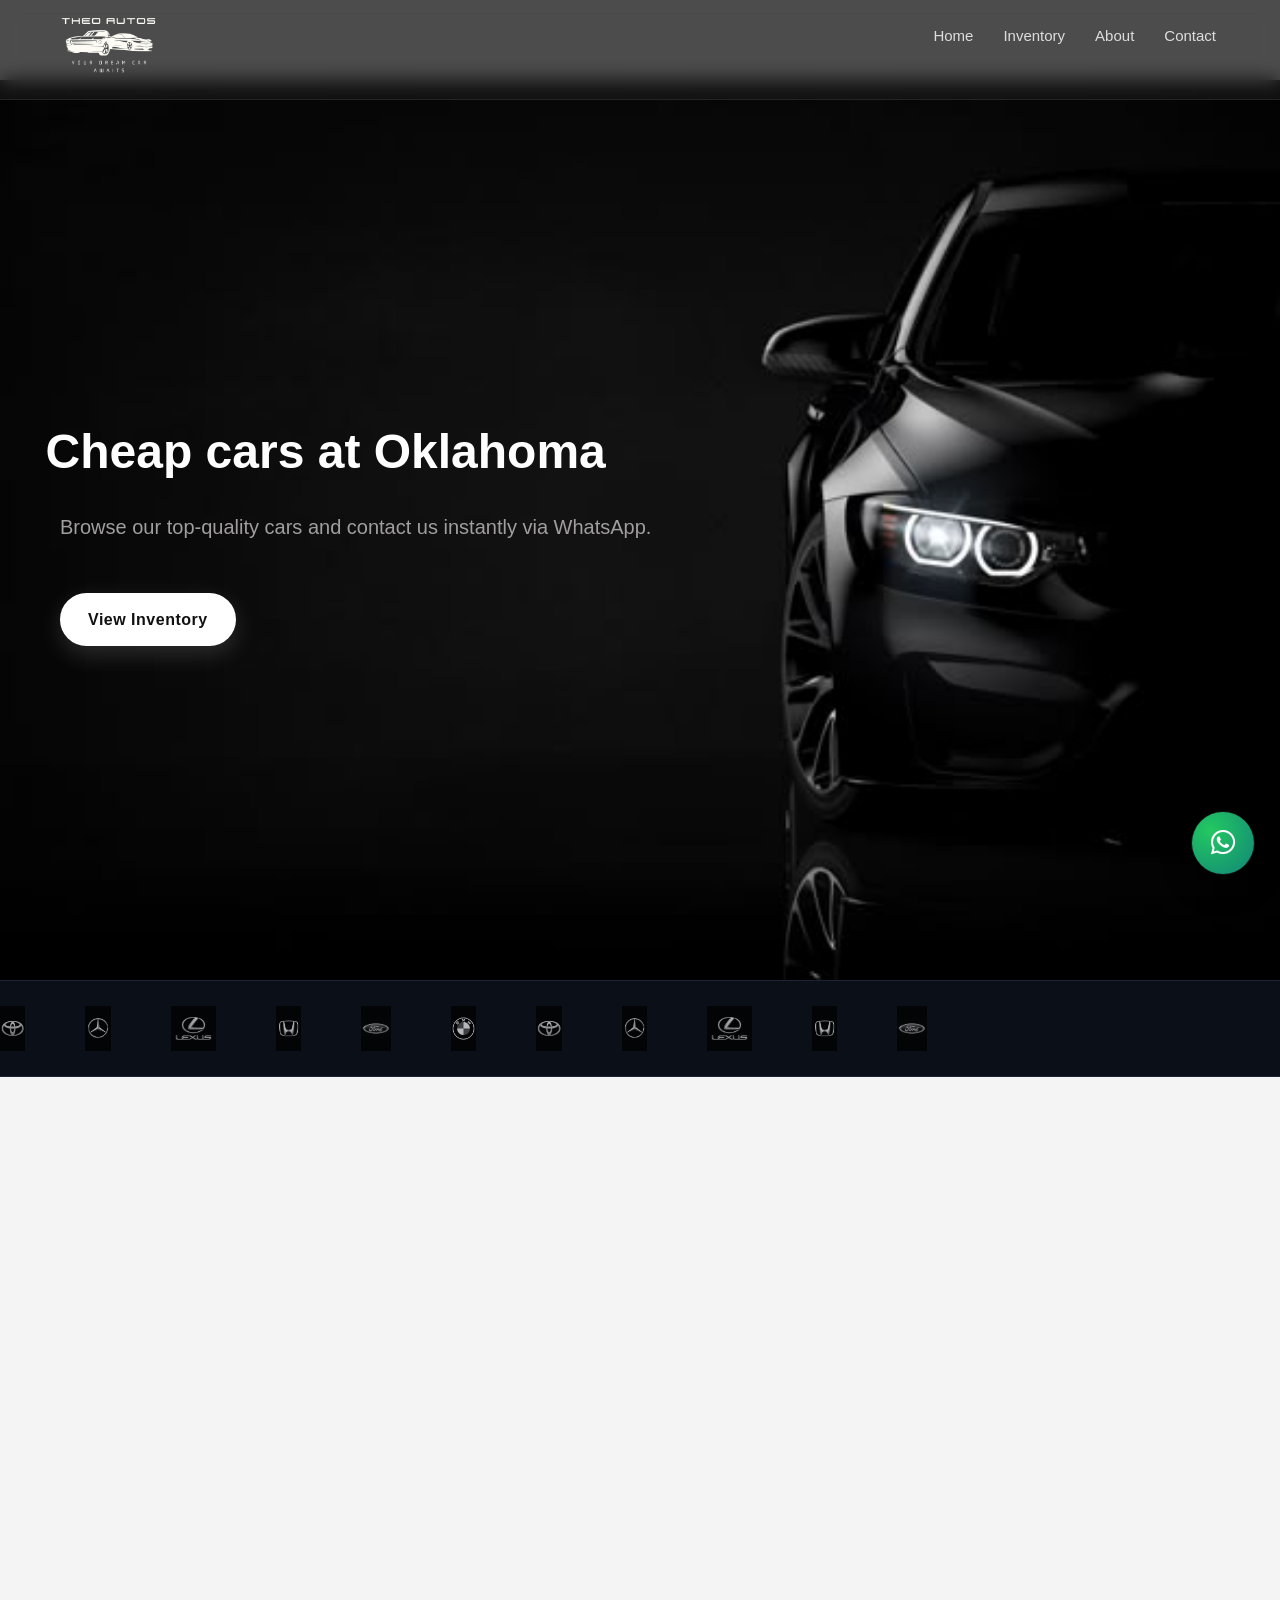
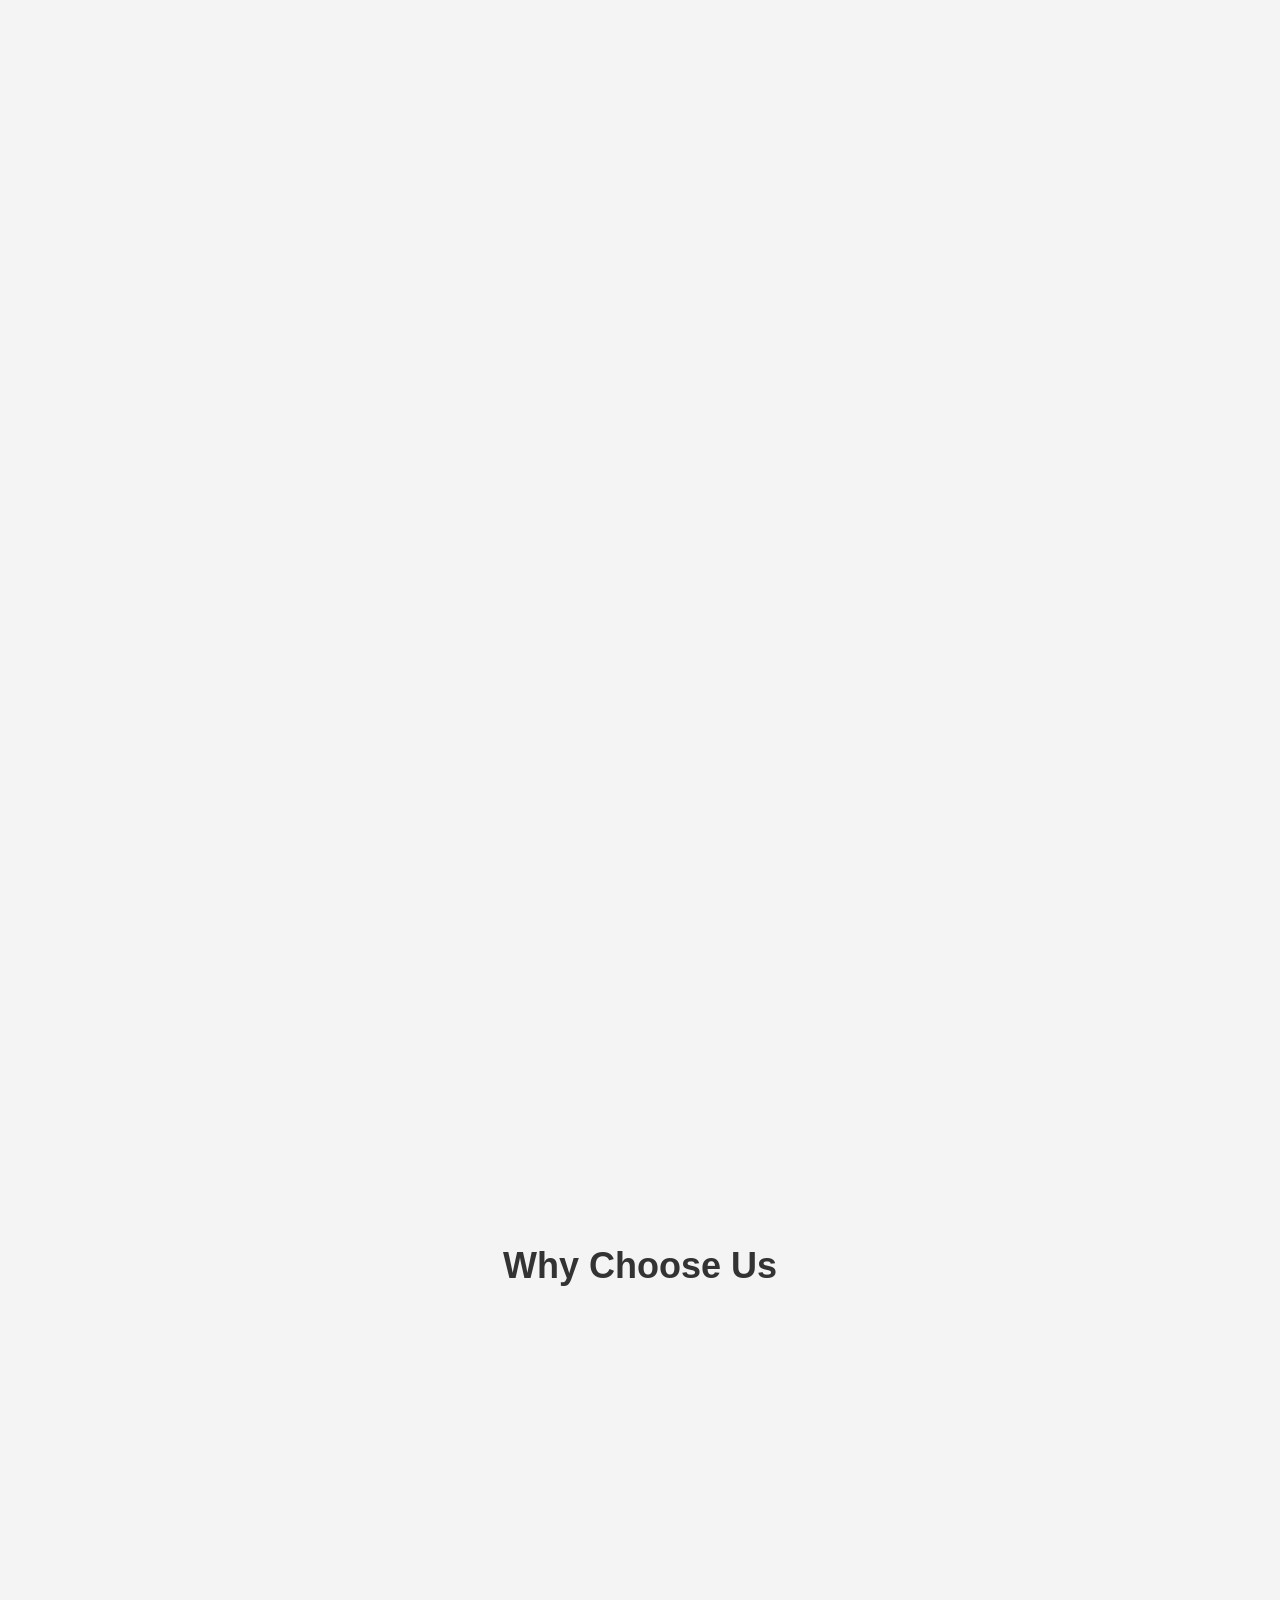
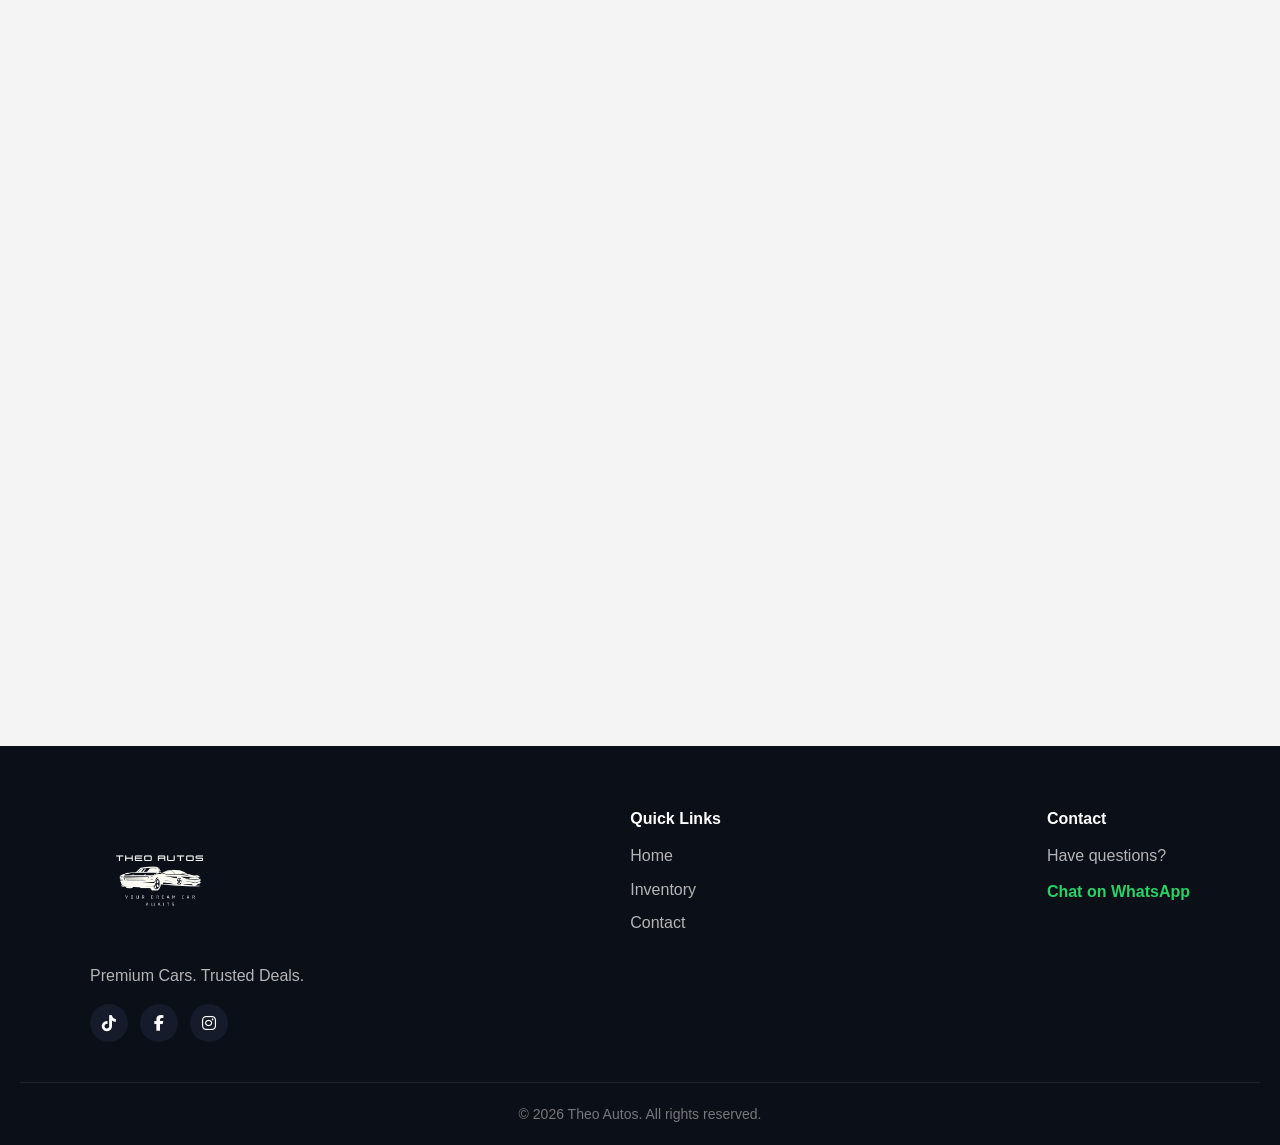
==== commit b4ff69db: "Update index.html" ====
--- a/index.html
+++ b/index.html
@@ -6,6 +6,7 @@
   <title>Theo Autosn</title>
   <link rel="stylesheet" href="styles.css">
   <link rel="stylesheet" href="https://cdnjs.cloudflare.com/ajax/libs/font-awesome/6.5.0/css/all.min.css">
+  <link href="https://fonts.googleapis.com/css2?family=Poppins:wght@300;400;600;700&display=swap" rel="stylesheet">
 </head>
 <body>
 
@@ -33,7 +34,7 @@
   <!-- HERO -->
   <section id="hero" class="hero">
     <div class="hero-content">
-      <h2>Your Dream Car Awaits</h2>
+      <h2>Cheap cars at Oklahoma</h2>
       <p>Browse our top-quality cars and contact us instantly via WhatsApp.</p>
       <a href="#inventory" class="btn-primary">View Inventory</a>
     </div>
@@ -61,55 +62,7 @@
 
 </div>
 
- <section id="how-it-works" class="reveal">
-  <div class="how-wrapper">
-    <h2>How It Works</h2>
-    <p class="subtitle">Simple. Fast. Transparent.</p>
-
-    <div class="steps reveal">
-
-      <div class="step">
-        <div class="step-icon">
-          <i class="fas fa-car"></i>
-        </div>
-
-        <div class="step-content">
-          <span class="step-number">01</span>
-          <h3>Browse Cars</h3>
-          <p>Explore our curated selection of verified vehicles.</p>
-        </div>
-      </div>
-
-      <div class="step">
-        <div class="step-icon">
-          <i class="fas fa-sliders-h"></i>
-        </div>
-
-        <div class="step-content">
-          <span class="step-number">02</span>
-          <h3>Choose Your Car</h3>
-          <p>Filter by price and find the perfect match for you.</p>
-        </div>
-      </div>
-
-      <div class="step">
-        <div class="step-icon">
-          <i class="fas fa-comments"></i>
-        </div>
-
-        <div class="step-content">
-          <span class="step-number">03</span>
-          <h3>Contact Instantly</h3>
-          <p>Reach out directly via WhatsApp and secure your deal.</p>
-        </div>
-      </div>
-
-    </div>
-  </div>
-</section>
-
-  <!-- INVENTORY / CAR LIST -->
- <section id="inventory" class="reveal">
+<section id="inventory" class="reveal">
 
   <h2 class="filter-title">Available Vehicles</h2>
 
@@ -145,6 +98,56 @@
   <div class="container" id="cars"></div>
 
 </section>
+
+ <section id="how-it-works" class="reveal">
+  <div class="how-wrapper">
+    <h2>How It Works</h2>
+    <p class="subtitle">Simple. Fast. Transparent.</p>
+
+    <div class="steps reveal">
+
+      <div class="step">
+        <div class="step-icon">
+          <i class="fas fa-car"></i>
+        </div>
+
+        <div class="step-content">
+          <span class="step-number">01</span>
+          <h3>Browse Cars</h3>
+          <p>Explore our curated selection of verified vehicles.</p>
+        </div>
+      </div>
+
+      <div class="step">
+        <div class="step-icon">
+          <i class="fas fa-sliders-h"></i>
+        </div>
+
+        <div class="step-content">
+          <span class="step-number">02</span>
+          <h3>Choose Your Car</h3>
+          <p>Filter by price and find the perfect match for you.</p>
+        </div>
+      </div>
+
+      <div class="step">
+        <div class="step-icon">
+          <i class="fas fa-comments"></i>
+        </div>
+
+        <div class="step-content">
+          <span class="step-number">03</span>
+          <h3>Contact Instantly</h3>
+          <p>Reach out directly via WhatsApp and secure your deal.</p>
+        </div>
+      </div>
+
+    </div>
+  </div>
+</section>
+
+  <!-- INVENTORY / CAR LIST -->
+ 
 
   <section id="booking" class="reveal">
   <h2>Book A Car</h2>
@@ -171,13 +174,13 @@
 
     <div class="testimonial">
       <img src="images/man.png" alt="Jane Smith" class="testimonial-img">
-      <h4>Jane Smith</h4>
+      <h4>Harry Brown</h4>
       <p class="review">Highly recommended! Friendly staff and great prices.</p>
       <p class="stars">⭐⭐⭐⭐⭐</p>
     </div>
 
     <div class="testimonial">
-      <img src="images/person3.jpg" alt="Mike Johnson" class="testimonial-img">
+      <img src="images/last man.png" alt="Mike Johnson" class="testimonial-img">
       <h4>Mike Johnson</h4>
       <p class="review">The team helped me find exactly what I wanted. Excellent experience!</p>
       <p class="stars">⭐⭐⭐⭐⭐</p>
@@ -319,7 +322,8 @@
       <p>We are open for inspections, test drives, and direct deals.</p>
 
       <div class="location-details">
-        <p><strong>Address:</strong> Your full business address here</p>
+        <p><strong>Address:</strong>Oklahoma(209 E Main St, Norman,
+OK 73069 USA)</p>
         <p><strong>Hours:</strong> Mon - Sat (9am - 6pm)</p>
         <p><strong>Phone:</strong> +1 704 261 5400</p>
       </div>
@@ -331,12 +335,7 @@
 
     <!-- MAP -->
     <div class="location-map">
-      <iframe 
-        src="https://www.google.com/maps/embed?pb=!1m18!1m12!1m3!1d..."
-        loading="lazy"
-        referrerpolicy="no-referrer-when-downgrade">
-      </iframe>
-    </div>
+    <iframe src="https://www.google.com/maps/embed?pb=!1m18!1m12!1m3!1d3259.3762639077813!2d-97.44419592557327!3d35.22200245506638!2m3!1f0!2f0!3f0!3m2!1i1024!2i768!4f13.1!3m3!1m2!1s0x87b269d932f113ff%3A0xefe7d06de04da9a7!2s209%20E%20Main%20St%2C%20Norman%2C%20OK%2073069%2C%20USA!5e0!3m2!1sen!2sng!4v1776483676953!5m2!1sen!2sng" width="600" height="450" style="border:0;" allowfullscreen="" loading="lazy" referrerpolicy="no-referrer-when-downgrade"></iframe>
 
   </div>
 
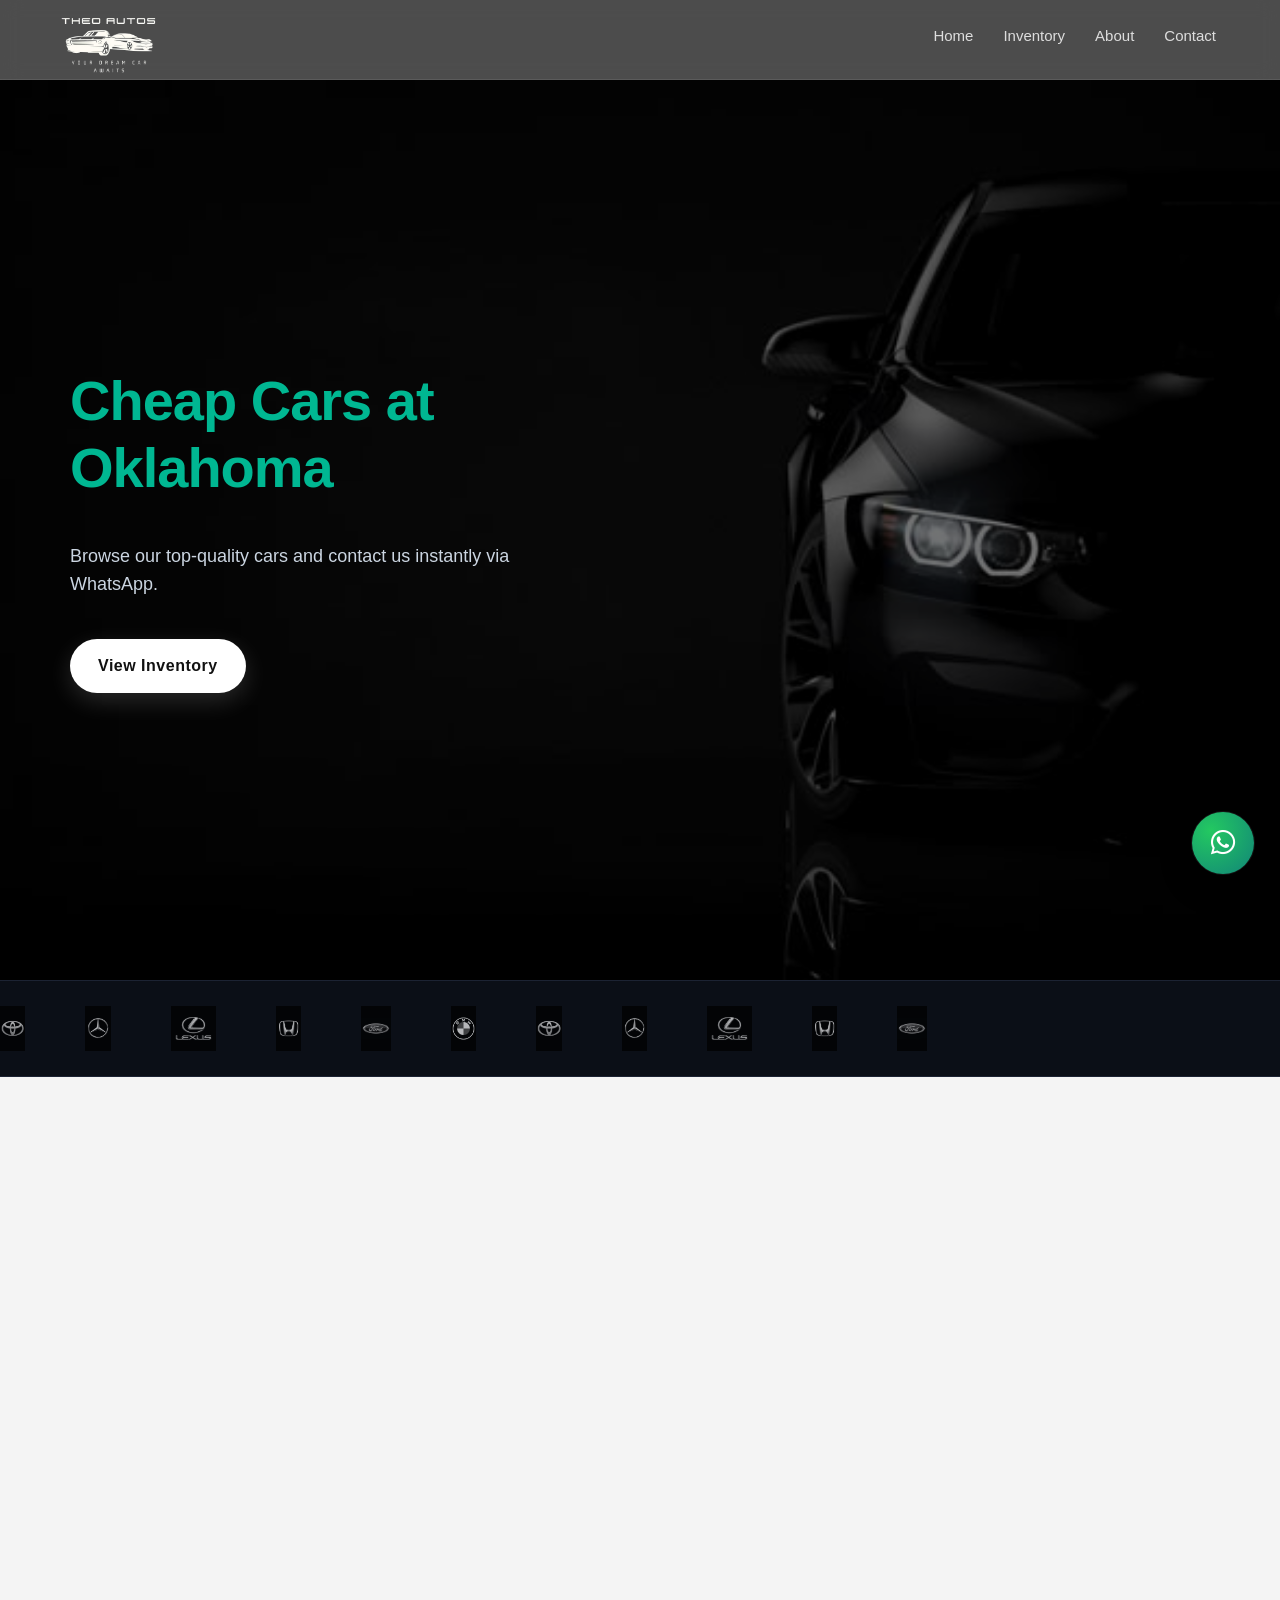
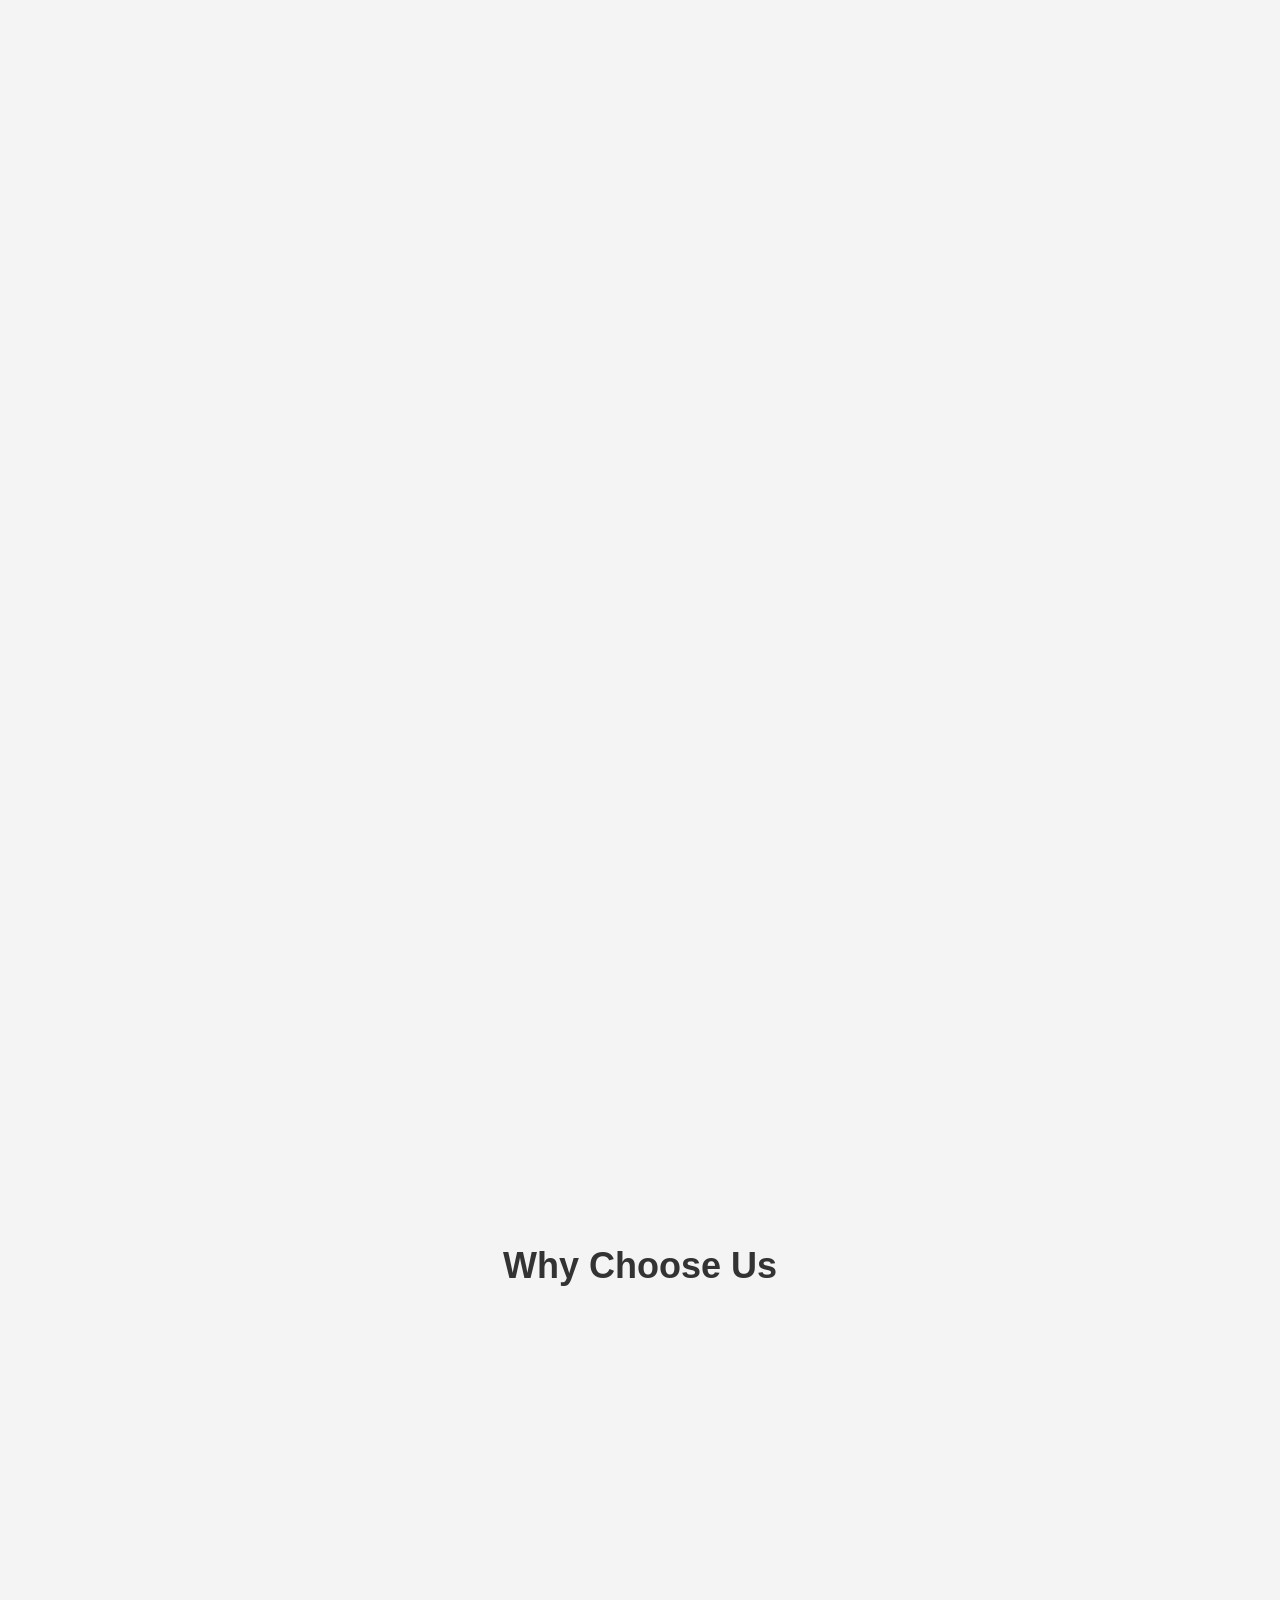
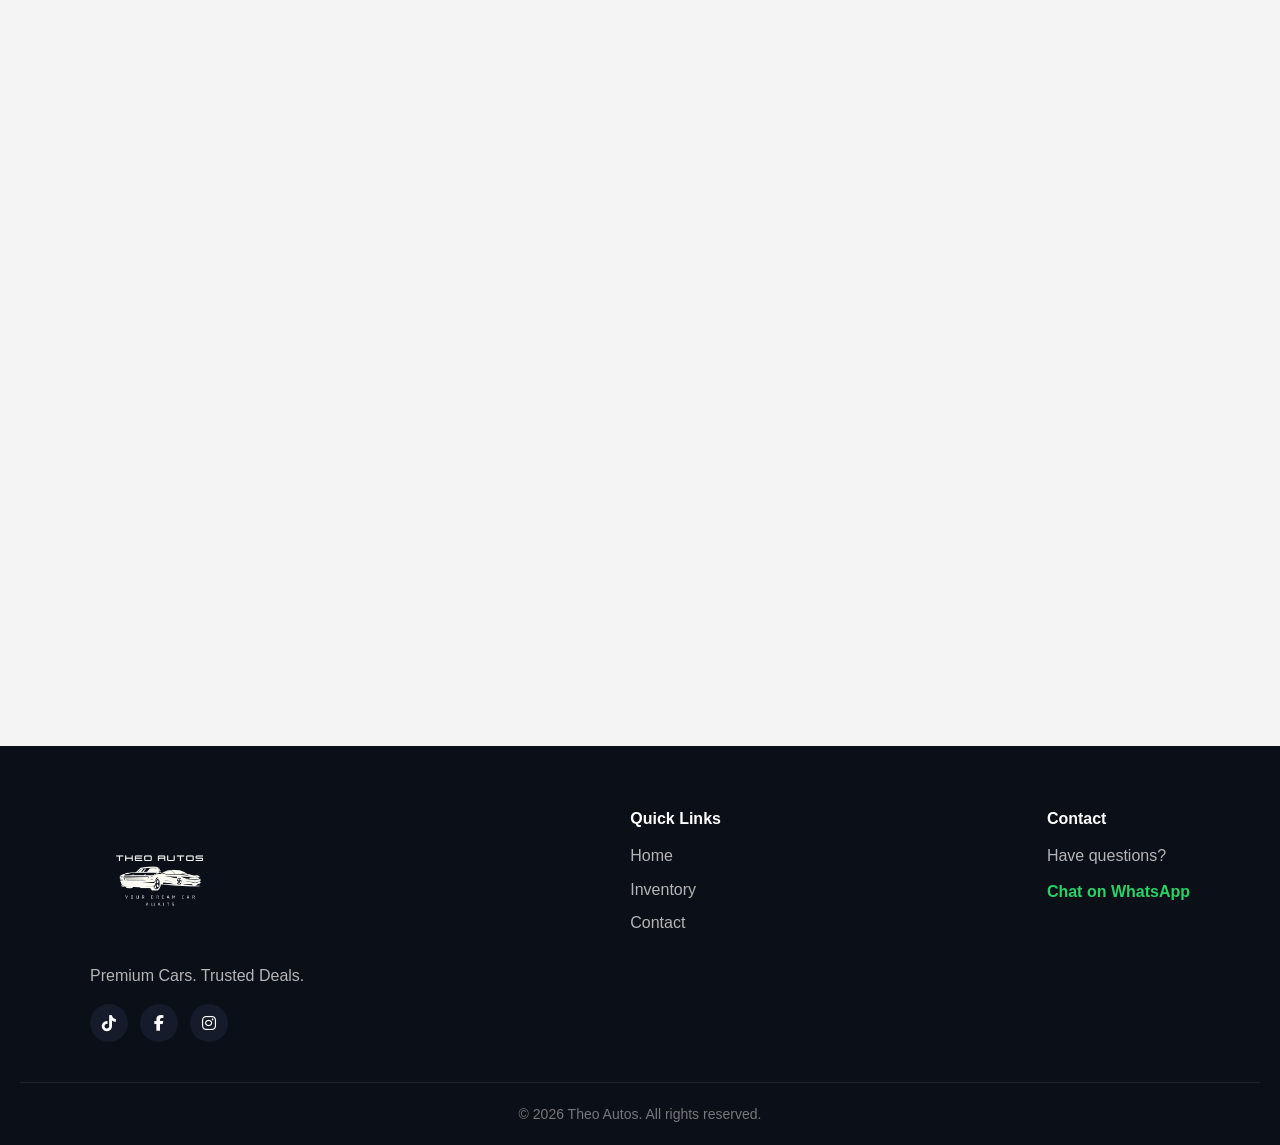
==== commit 04478ef4: "Update index.html" ====
--- a/index.html
+++ b/index.html
@@ -34,7 +34,7 @@
   <!-- HERO -->
   <section id="hero" class="hero">
     <div class="hero-content">
-      <h2>Cheap cars at Oklahoma</h2>
+      <h2>Cheap Cars at Oklahoma</h2>
       <p>Browse our top-quality cars and contact us instantly via WhatsApp.</p>
       <a href="#inventory" class="btn-primary">View Inventory</a>
     </div>
--- a/styles.css
+++ b/styles.css
@@ -7,7 +7,7 @@
 
 /* BODY */
 body {
-  font-family: Arial, sans-serif;
+   font-family: 'Poppins', sans-serif;
   line-height: 1.6;
   background: #f4f4f4;
   color: #333;
@@ -26,7 +26,7 @@
   left: 0;
   width: 100%;
   z-index: 9999;
-  height: 100px;
+  height: 80px;
   padding: 15px 0;
 
   background: rgba(20, 20, 20, 0.75);
@@ -125,6 +125,7 @@
 
     transition: right 0.3s ease;
   }
+  
 
 
   header nav ul.active {
@@ -154,22 +155,41 @@
   margin: 0; /* remove any default margin */
   padding: 0; /* remove padding */
   box-sizing: border-box;
+  position: relative;
+}
+#hero::before {
+  content: "";
+  position: absolute;
+  inset: 0;
+  background: rgba(0, 0, 0, 0.55);
+}
+#hero * {
+  position: relative;
+  z-index: 2;
 }
 
 #hero h2 {
-  font-size: 48px;
+  font-size: 56px;
+  font-weight: 700;
+  line-height: 1.2;
+  letter-spacing: -1px;
+  max-width: 600px;
+  color: #00b792;
+  text-align: left;
+  margin-left: 70px;
+  
+
+}
+
+#hero p {
+  font-size: 18px;
+  color: #cbd5e1;
+  max-width: 500px;
+  line-height: 1.6;
+  margin-left: 70px;
   margin-bottom: 20px;
-  color: #fff;
-  
-}
-
-#hero p {
-  font-size: 20px;
-  margin-bottom: 30px;
-    color: #a19e9e;
-    margin-left: 60px;
-    
-}
+}
+
 
 .btn-primary {
   display: inline-block;
@@ -183,8 +203,8 @@
   font-weight: 600;
   font-size: 16px;
   letter-spacing: 0.5px;
-    margin-left: 60px;
-    margin-top: 20px;
+  margin-left: 70px;
+  margin-top: 20px;
   border: none;
   cursor: pointer;
 
@@ -202,7 +222,7 @@
 @media screen and (max-width: 759px) {
     
      #hero {
-    min-height: 75vh; /* not full screen */
+    min-height: 59vh; /* not full screen */
     height: auto;
 
     padding: 80px 20px 40px; /* breathing space */
@@ -214,6 +234,14 @@
 
     #hero h2 {
         font-size: 32px;
+        text-align: center;
+  font-size: 50px;
+  font-weight: 700;
+  line-height: 1.2;
+  letter-spacing: -1px;
+  max-width: 600px;
+  color: #00b792;
+  margin-left: -0px;
     }
 
     #hero p {
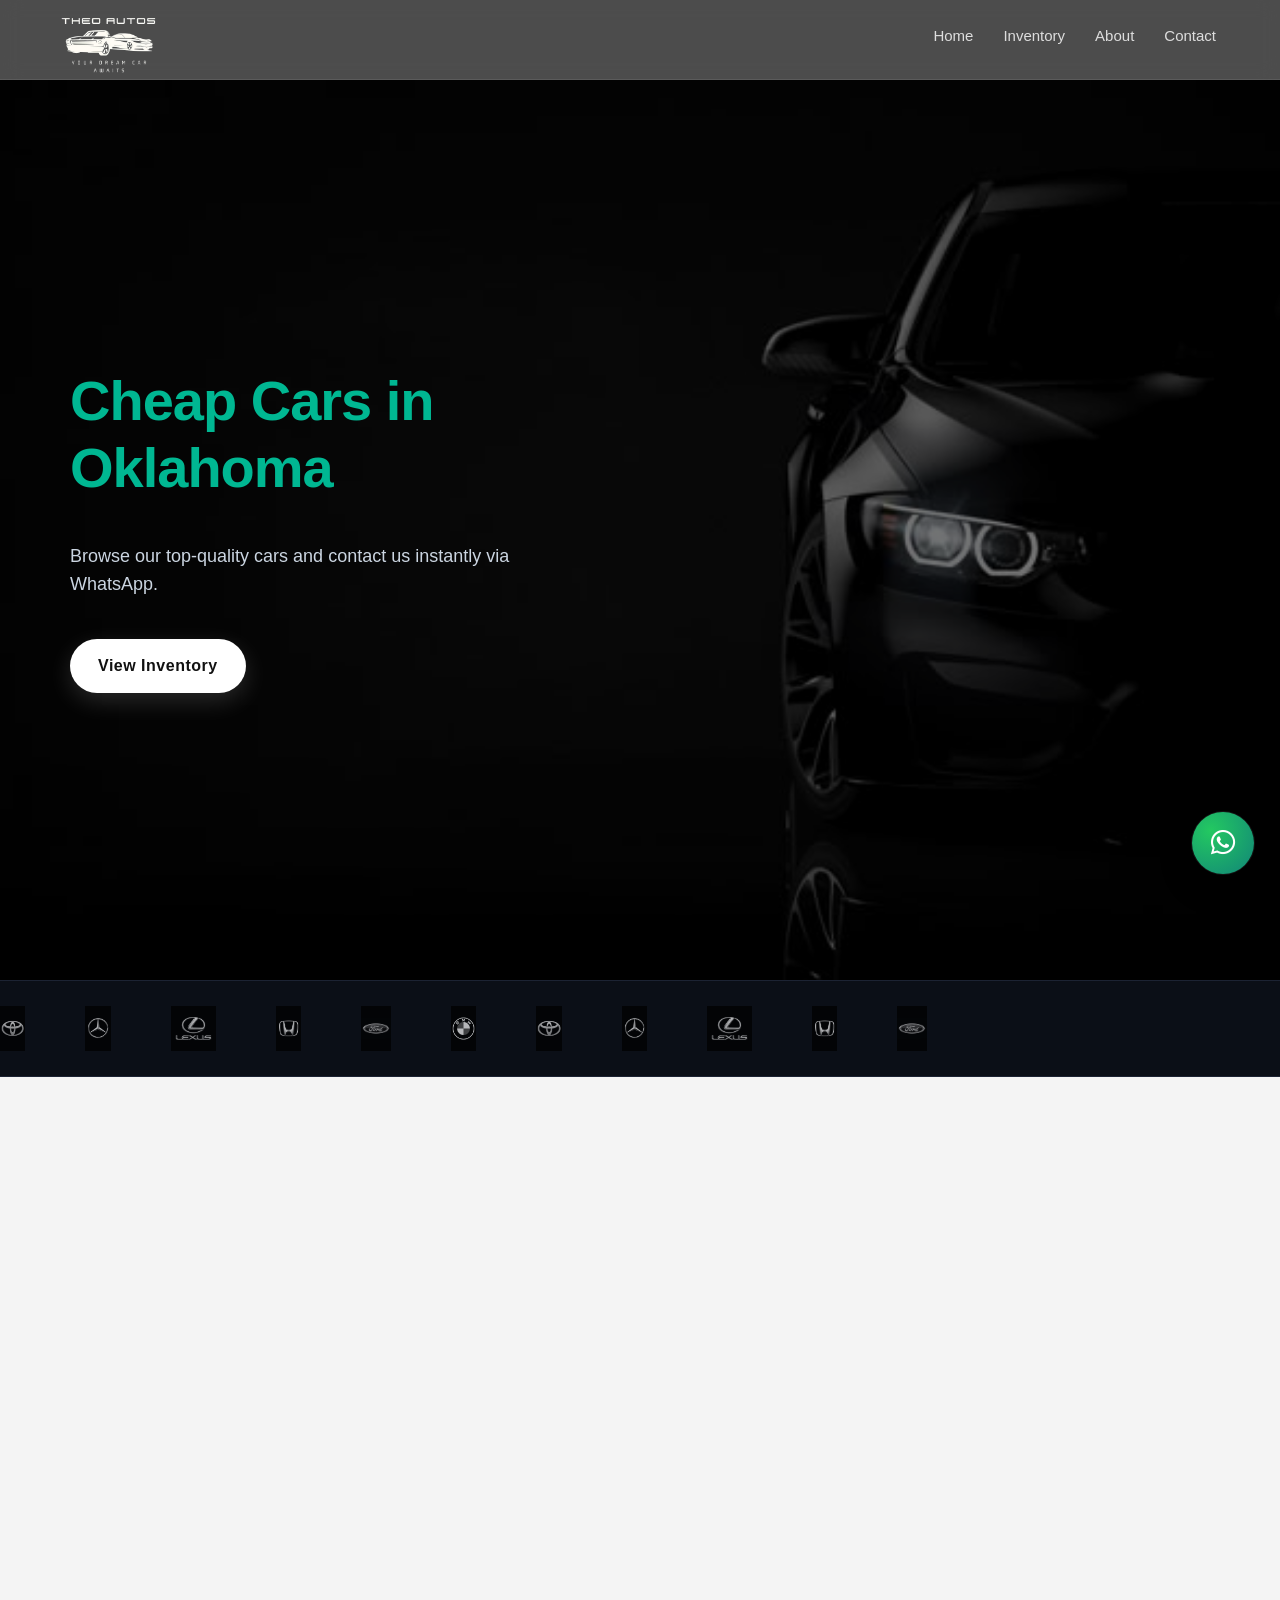
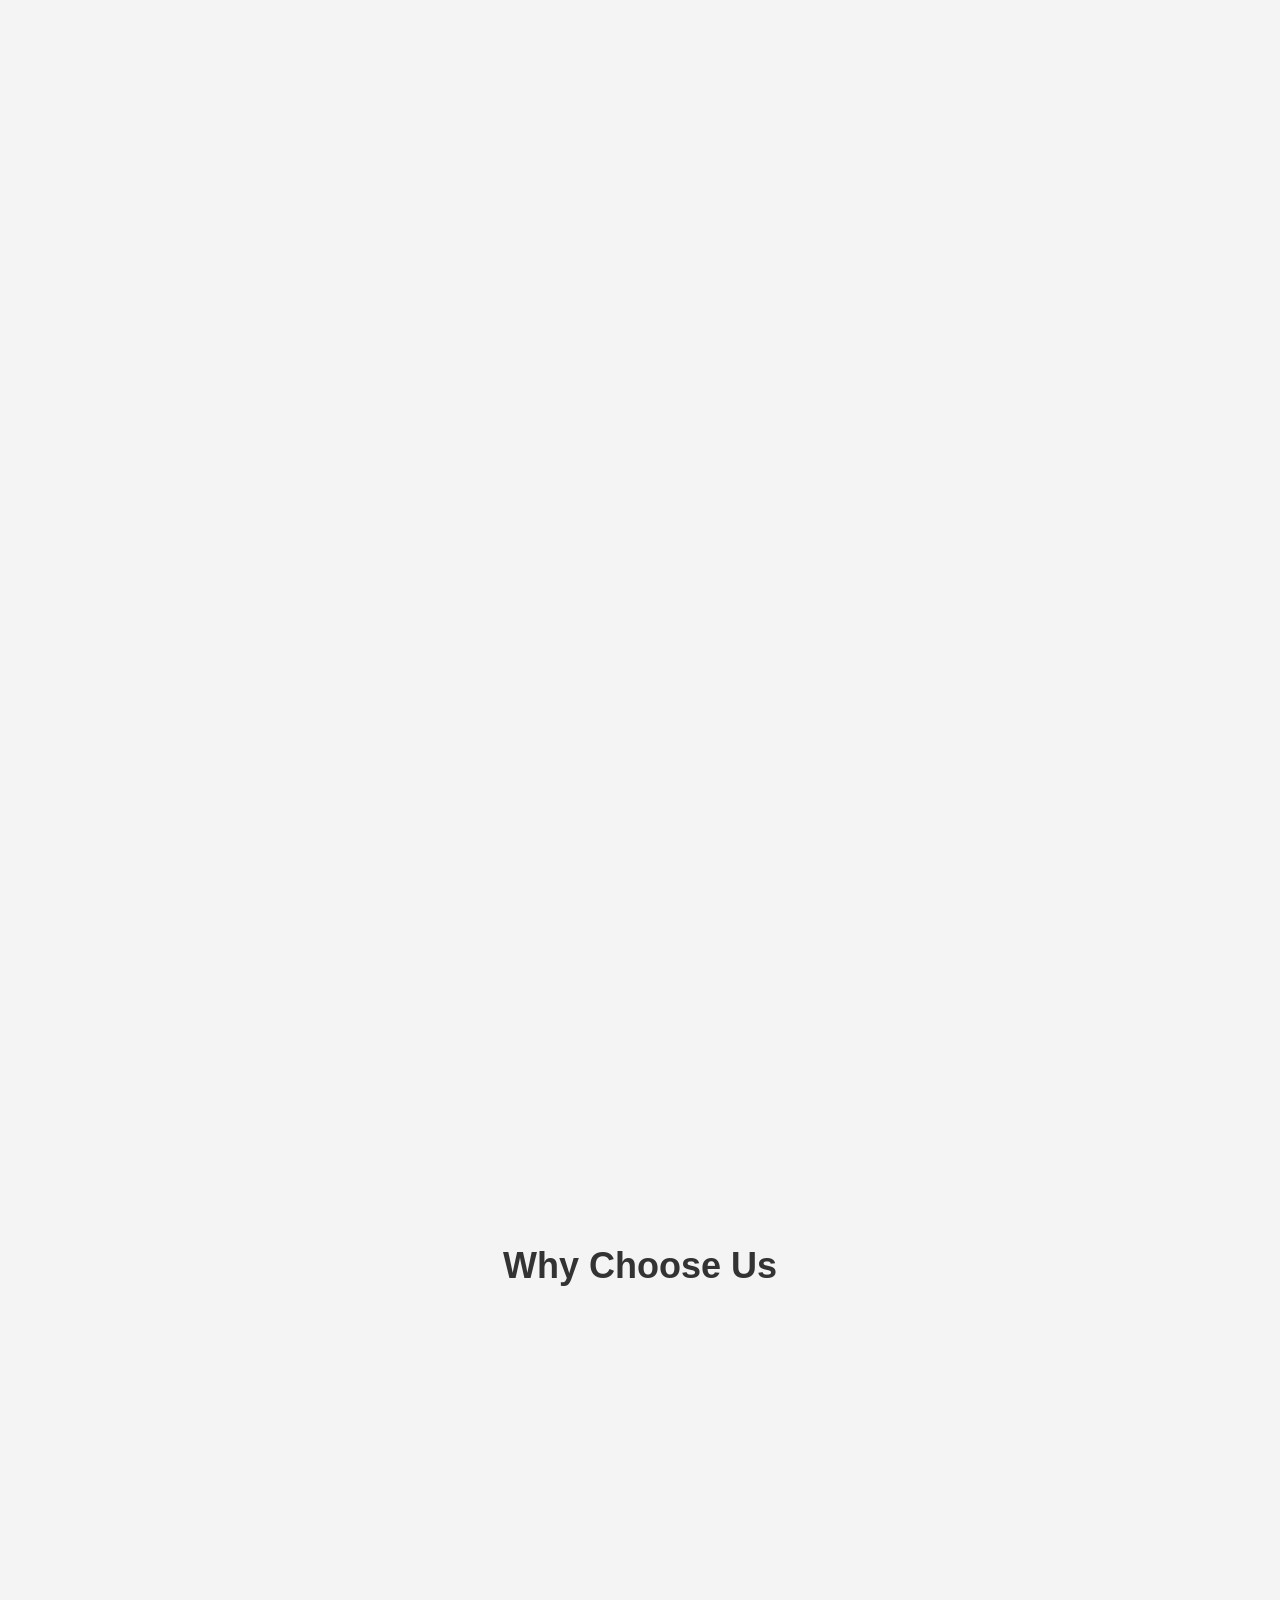
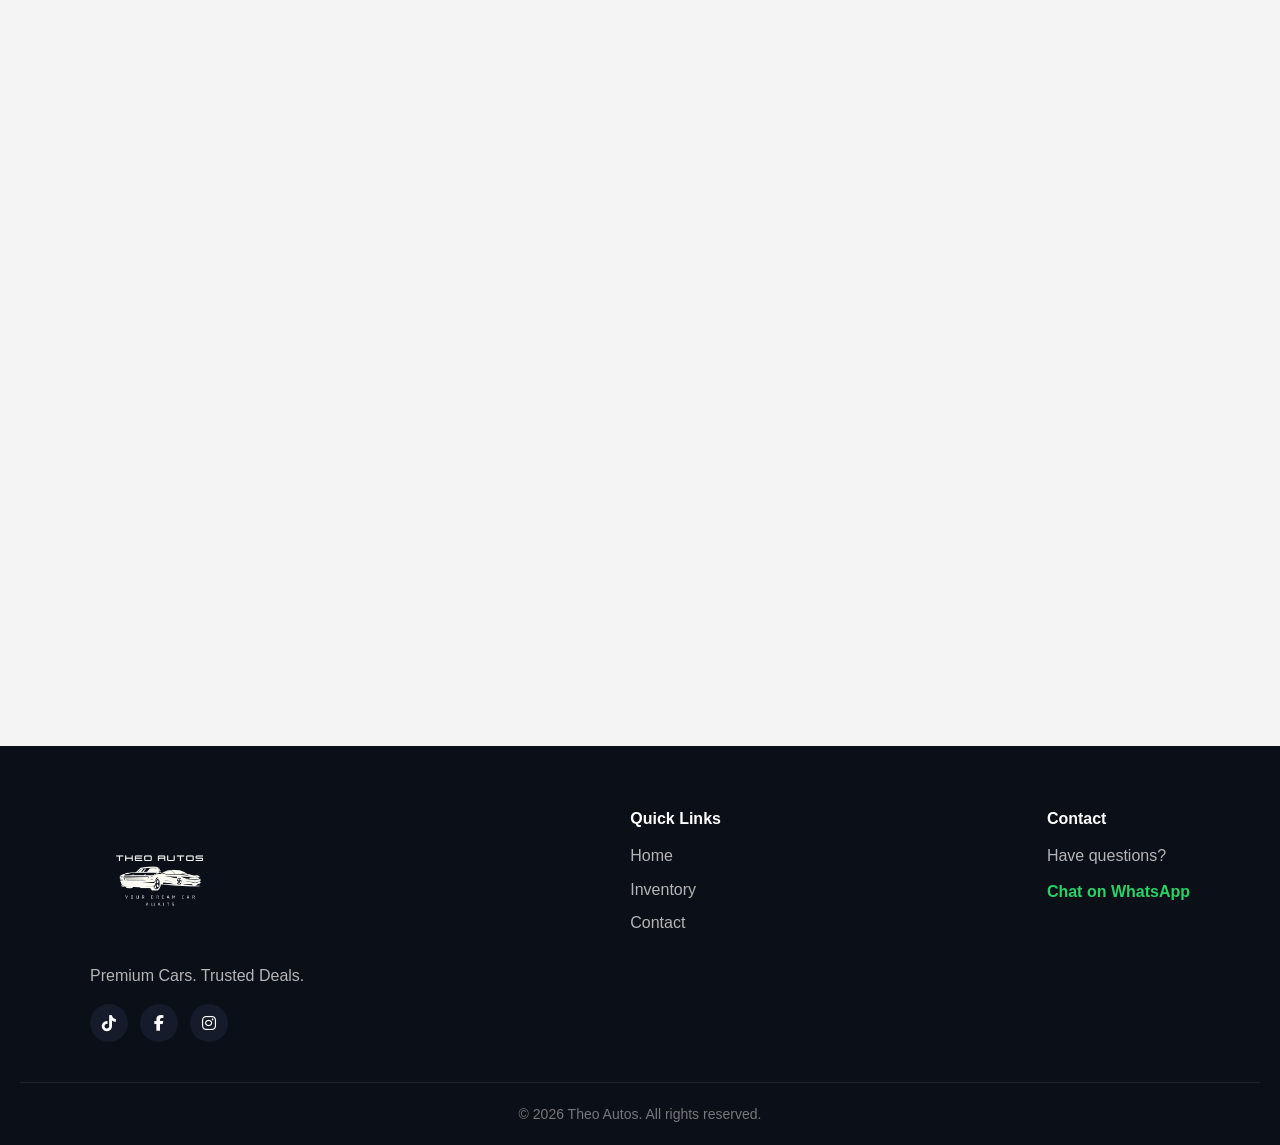
==== commit 0458d632: "Update index.html" ====
--- a/index.html
+++ b/index.html
@@ -34,7 +34,7 @@
   <!-- HERO -->
   <section id="hero" class="hero">
     <div class="hero-content">
-      <h2>Cheap Cars at Oklahoma</h2>
+      <h2>Cheap Cars in Oklahoma</h2>
       <p>Browse our top-quality cars and contact us instantly via WhatsApp.</p>
       <a href="#inventory" class="btn-primary">View Inventory</a>
     </div>
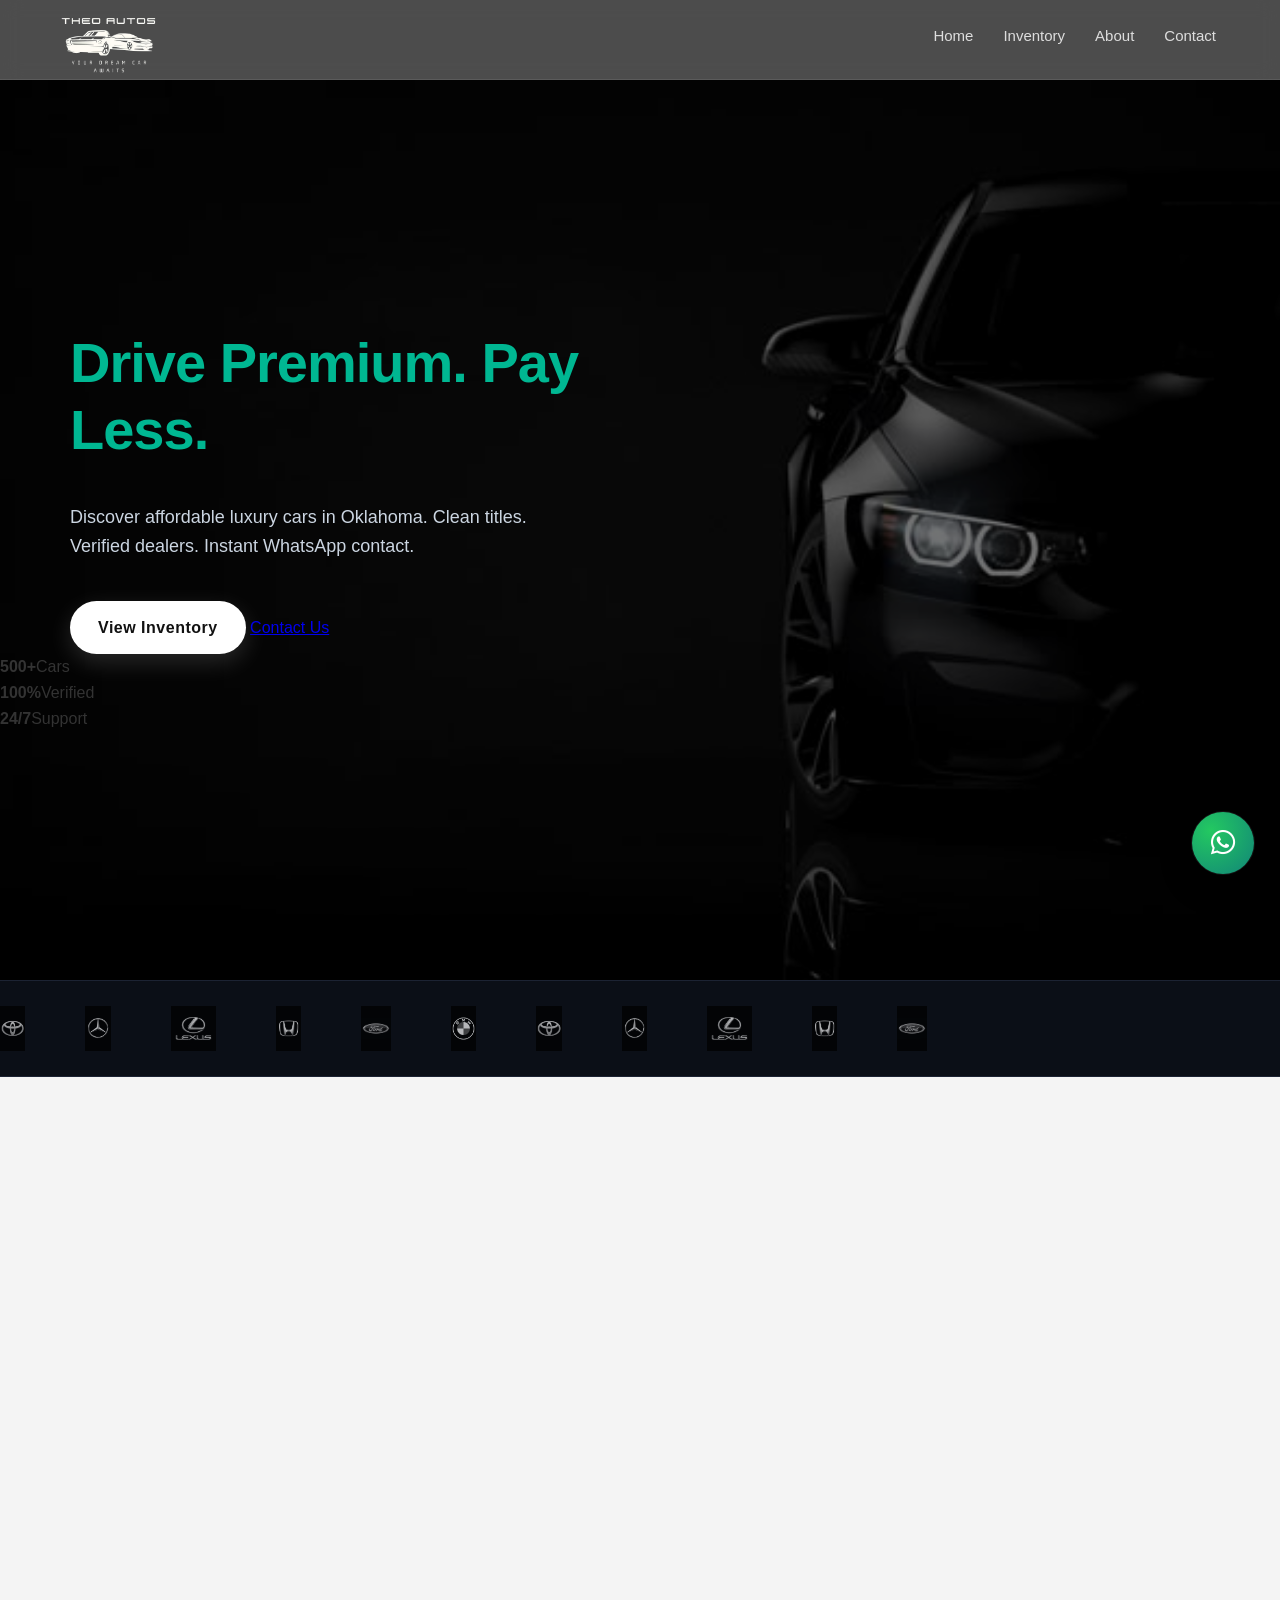
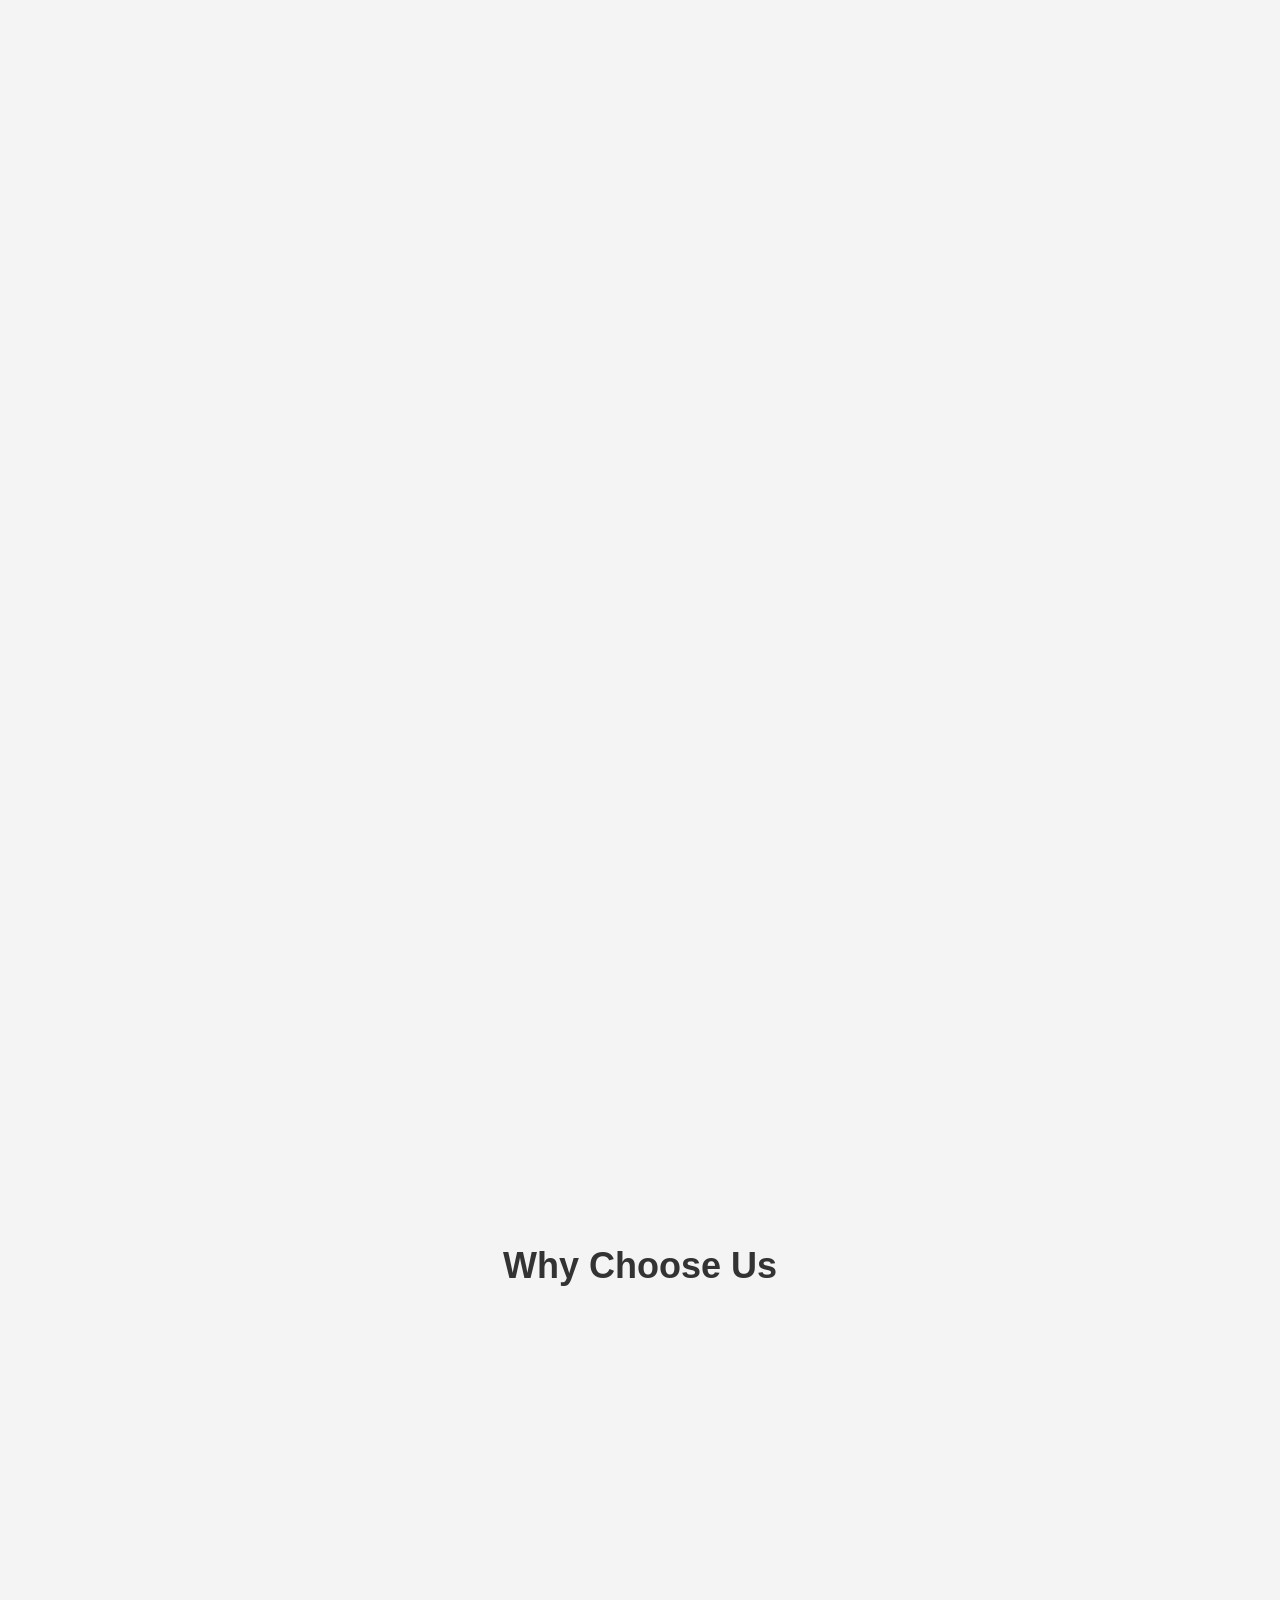
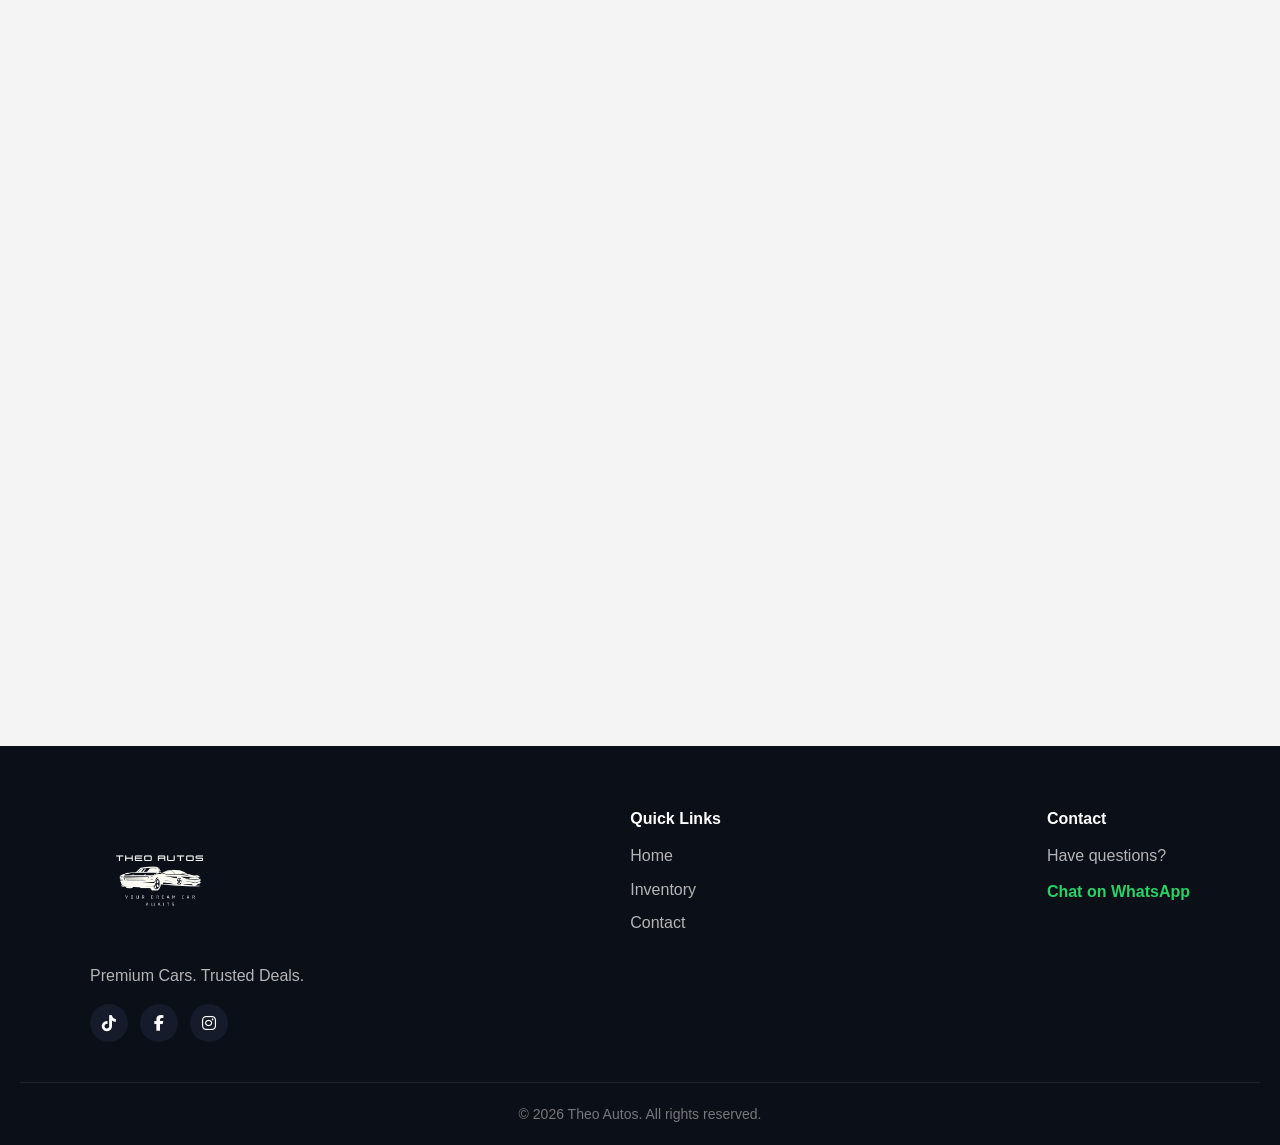
==== commit 2be33a8a: "Update index.html" ====
--- a/index.html
+++ b/index.html
@@ -32,13 +32,23 @@
 </header>
 
   <!-- HERO -->
-  <section id="hero" class="hero">
-    <div class="hero-content">
-      <h2>Cheap Cars in Oklahoma</h2>
-      <p>Browse our top-quality cars and contact us instantly via WhatsApp.</p>
+ <section id="hero">
+  <div class="hero-content">
+    <h2>Drive Premium. Pay Less.</h2>
+    <p>Discover affordable luxury cars in Oklahoma. Clean titles. Verified dealers. Instant WhatsApp contact.</p>
+
+    <div class="hero-actions">
       <a href="#inventory" class="btn-primary">View Inventory</a>
-    </div>
-  </section>
+      <a href="#" class="btn-secondary">Contact Us</a>
+    </div>
+
+    <div class="hero-stats">
+      <div><strong>500+</strong><span>Cars</span></div>
+      <div><strong>100%</strong><span>Verified</span></div>
+      <div><strong>24/7</strong><span>Support</span></div>
+    </div>
+  </div>
+</section>
   <!-- CAR BRANDS SCROLL -->
 <div class="brand-marquee">
 
